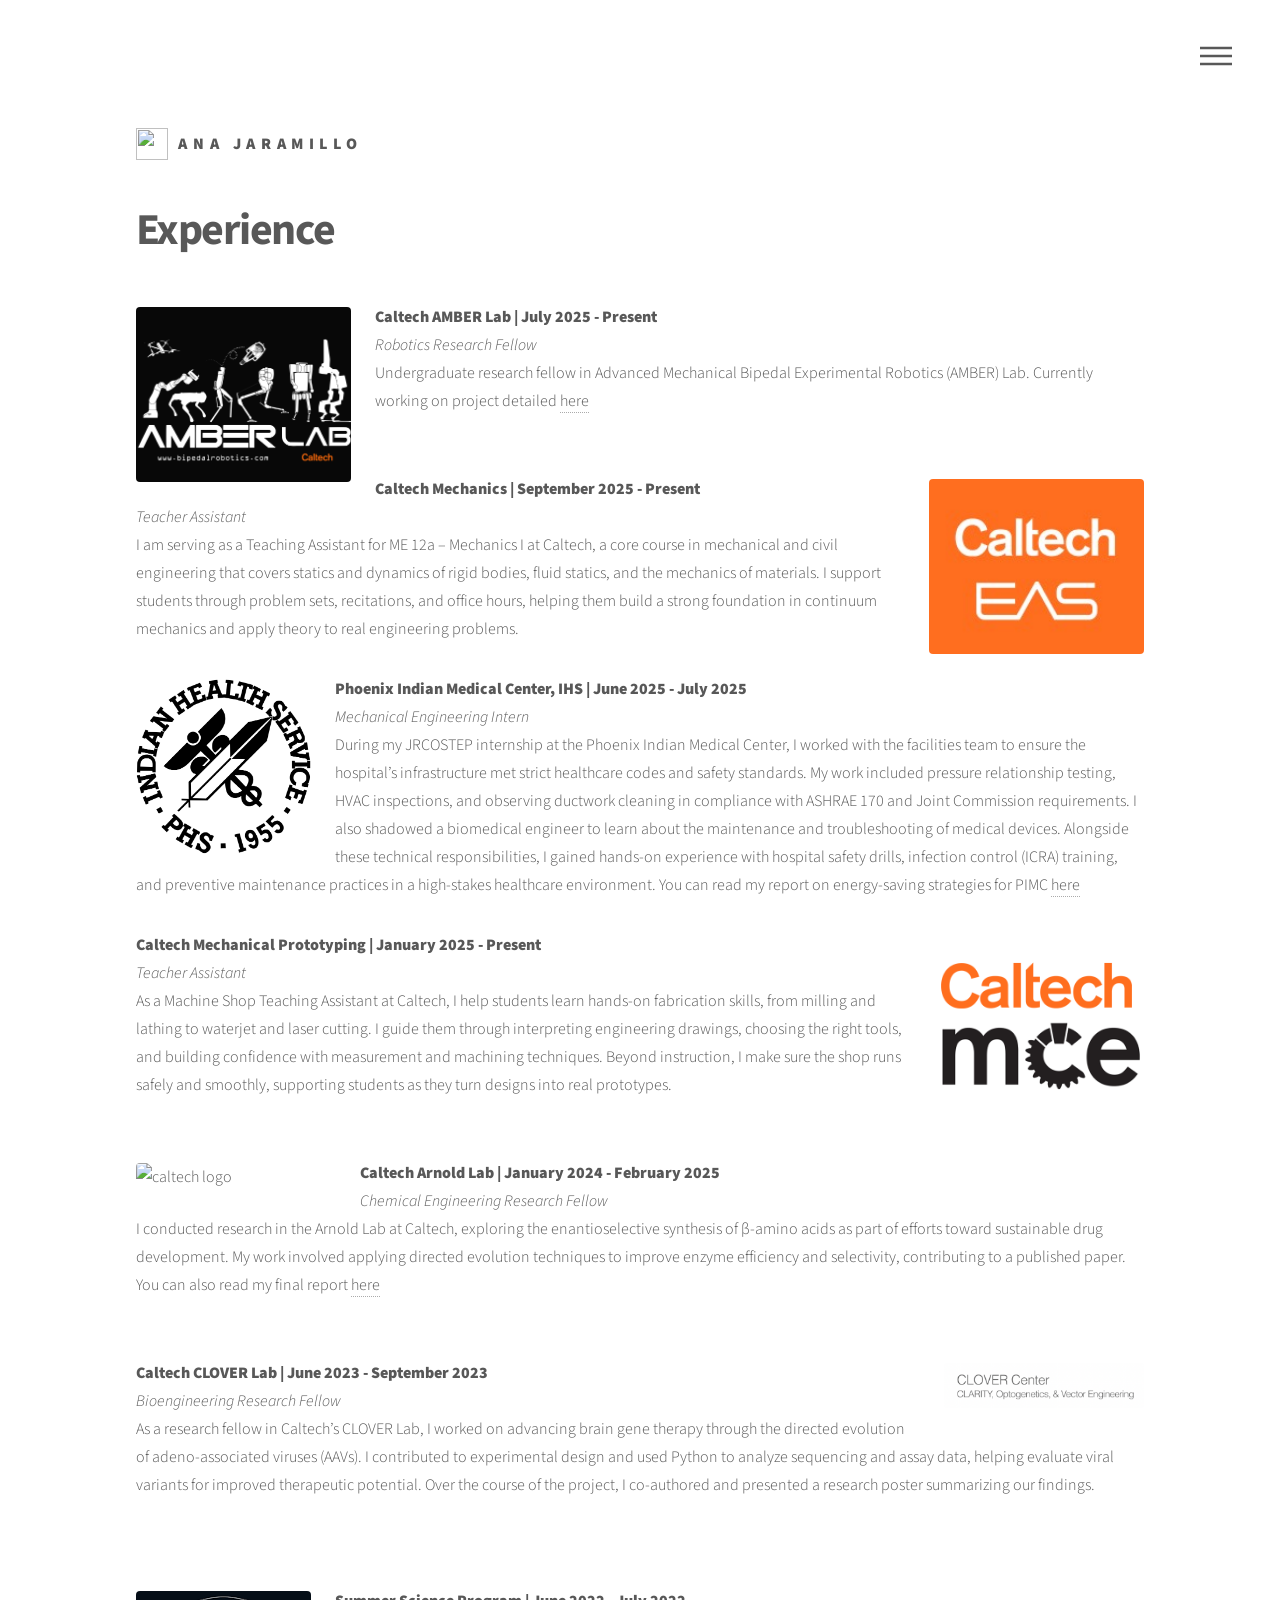
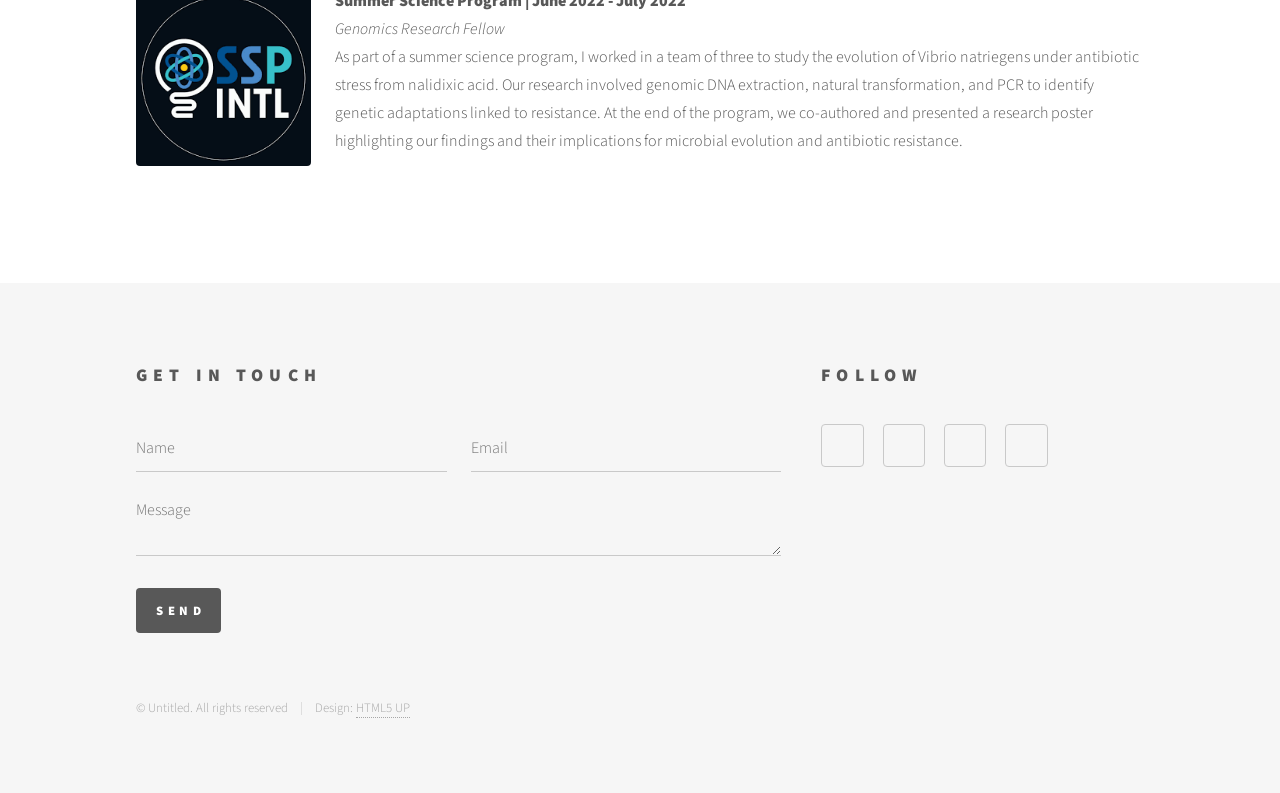
==== experience.html @ 0a8da8fb "09-29 updates" ====
<!DOCTYPE HTML>
<!--
	Phantom by HTML5 UP
	html5up.net | @ajlkn
	Free for personal and commercial use under the CCA 3.0 license (html5up.net/license)
-->
<html>
	<head>
		<title>Ana Jaramillo Portfolio-Experience</title>
		<meta charset="utf-8" />
		<meta name="viewport" content="width=device-width, initial-scale=1, user-scalable=no" />
		<link rel="stylesheet" href="assets/css/main.css" />
		<noscript><link rel="stylesheet" href="assets/css/noscript.css" /></noscript>
	</head>
	<body class="is-preload">
		<!-- Wrapper -->
			<div id="wrapper">

				<!-- Header -->
					<header id="header">
						<div class="inner">

							<!-- Logo -->
								<a href="index.html" class="logo">
									<span class="symbol"><img src="images/logo.svg" alt="" /></span><span class="title">Ana Jaramillo</span>
								</a>

							<!-- Nav -->
								<nav>
									<ul>
										<li><a href="#menu">Menu</a></li>
									</ul>
								</nav>

						</div>
					</header>

				<!-- Menu -->
                    <nav id="menu">
                        <h2>Menu</h2>
                        <ul>
                            <li><a href="index.html">Home</a></li>
                            <li><a href="involvement.html">Involvement</a></li>
                            <li><a href="projects.html">Projects</a></li>
                            <li><a href="experience.html">Experience</a></li>
                            <li><a href="resume.html">Resume</a></li>
                            <li><a href="contact.html">Contact</a></li>
                        </ul>
                    </nav>

				<!-- Main -->
					<div id="main">
						<div class="inner">
							<h1>Experience</h1>
							<!-- amber lab -->
                            <p><span class="image left"><img src="images/amber.png" alt="amber logo" style="width:215px; height:175px; object-fit:cover;" /></span>
                                <strong>Caltech AMBER Lab | July 2025 - Present</strong><br>
                                <em>Robotics Research Fellow</em>
                                <br>Undergraduate research fellow in Advanced Mechanical Bipedal Experimental Robotics (AMBER) Lab. Currently working on project detailed <a href="g1_robot.html">here</a>
                                <br>
                                <br>
                            <!-- ME 12 TA -->
                            <p><span class="image right"><img src="images/Caltech Logo.jpeg" alt="EAS" style="width: 215px; height:175px; object-fit:cover;"/></span>
                                <strong>Caltech Mechanics | September 2025 - Present</strong><br>
                                <em>Teacher Assistant</em>
                            <br>I am serving as a Teaching Assistant for ME 12a – Mechanics I at Caltech, a core course in mechanical and civil engineering that covers statics and dynamics of rigid bodies, fluid statics, and the mechanics of materials. I support students through problem sets, recitations, and office hours, helping them build a strong foundation in continuum mechanics and apply theory to real engineering problems.
                            <br>
                        
                            
                                <!-- jrcostep -->
                            <p><span class="image left"><img src="images/IHS.png" alt="IHS" style="width:175px; height:175px; object-fit:cover;"/></span>
                                <strong>Phoenix Indian Medical Center, IHS | June 2025 - July 2025</strong><br>
                                <em>Mechanical Engineering Intern</em>
                            <br>During my JRCOSTEP internship at the Phoenix Indian Medical Center, I worked with the facilities team to ensure the hospital’s infrastructure met strict healthcare codes and safety standards. My work included pressure relationship testing, HVAC inspections, and observing ductwork cleaning in compliance with ASHRAE 170 and Joint Commission requirements. I also shadowed a biomedical engineer to learn about the maintenance and troubleshooting of medical devices. Alongside these technical responsibilities, I gained hands-on experience with hospital safety drills, infection control (ICRA) training, and preventive maintenance practices in a high-stakes healthcare environment. You can read my report on energy-saving strategies for PIMC <a href="downloads/jrcostep_project.pdf">here</a>
                            <br>
                        
                        </p>
                             <!-- ME 13 TA -->
                             <p><span class="image right"><img src="images/Caltech_MCE_Logo.png" alt="ambassador" style="width:215px; height:175px; object-fit:cover;"/></span>
                                <strong>Caltech Mechanical Prototyping | January 2025 - Present</strong><br>
                                <em>Teacher Assistant</em>
                                <br>As a Machine Shop Teaching Assistant at Caltech, I help students learn hands-on fabrication skills, from milling and lathing to waterjet and laser cutting. I guide them through interpreting engineering drawings, choosing the right tools, and building confidence with measurement and machining techniques. Beyond instruction, I make sure the shop runs safely and smoothly, supporting students as they turn designs into real prototypes.
                                <br> 
                                <br> 
                                
                            </p>    
                        <!-- arnold lab  -->
                            <p><span class="image left"><img src="images/caltech_logo.png" alt="caltech logo"/></span>
                                <strong>Caltech Arnold Lab | January 2024 - February 2025</strong><br>
                                <em>Chemical Engineering Research Fellow</em>
                                <br>I conducted research in the Arnold Lab at Caltech, exploring the enantioselective synthesis of β-amino acids as part of efforts toward sustainable drug development. My work involved applying directed evolution techniques to improve enzyme efficiency and selectivity, contributing to a published paper.
                                <br>  You can also read my final report <a href="downloads/arnold_report.pdf">here</a>
                                <br> 
                                <br> 
                                
                            </p>
                           
                            <!-- clover lab -->
                            <p><span class="image right"><img src="images/clover.png" alt="clover"  /></span>
                                <strong>Caltech CLOVER Lab | June 2023 - September 2023</strong><br>
                                <em>Bioengineering Research Fellow</em>
                                <br>As a research fellow in Caltech’s CLOVER Lab, I worked on advancing brain gene therapy through the directed evolution of adeno-associated viruses (AAVs). I contributed to experimental design and used Python to analyze sequencing and assay data, helping evaluate viral variants for improved therapeutic potential. Over the course of the project, I co-authored and presented a research poster summarizing our findings.
                                <br> 
                                <br> 
                                <br> 
                            </p>
                            <!-- genomics SSP -->
                            <p><span class="image left"><img src="images/ssp_logo.png" alt="SSP" style="width:175px; height:175px; object-fit:cover;"/></span>
                                <strong>Summer Science Program | June 2022 - July 2022</strong><br>
                                <em>Genomics Research Fellow</em>
                                <br>As part of a summer science program, I worked in a team of three to study the evolution of Vibrio natriegens under antibiotic stress from nalidixic acid. Our research involved genomic DNA extraction, natural transformation, and PCR to identify genetic adaptations linked to resistance. At the end of the program, we co-authored and presented a research poster highlighting our findings and their implications for microbial evolution and antibiotic resistance.
                                <br> 
                            </p>
                           
                            </p>
                               
                        </div>
                        
					</div>

				<!-- Footer -->
					<footer id="footer">
						<div class="inner">
							<section>
								<h2>Get in touch</h2>
								<form method="post" action="#">
									<div class="fields">
										<div class="field half">
											<input type="text" name="name" id="name" placeholder="Name" />
										</div>
										<div class="field half">
											<input type="email" name="email" id="email" placeholder="Email" />
										</div>
										<div class="field">
											<textarea name="message" id="message" placeholder="Message"></textarea>
										</div>
									</div>
									<ul class="actions">
										<li><input type="submit" value="Send" class="primary" /></li>
									</ul>
								</form>
							</section>
							<section>
								<h2>Follow</h2>
								<ul class="icons">
									
									
									<li><a href="#" class="icon brands style2 fa-instagram"><span class="label">Instagram</span></a></li>
									
									<li><a href="#" class="icon brands style2 fa-github"><span class="label">GitHub</span></a></li>
									
									<li><a href="#" class="icon solid style2 fa-phone"><span class="label">Phone</span></a></li>
									<li><a href="#" class="icon solid style2 fa-envelope"><span class="label">Email</span></a></li>
								</ul>
							</section>
							<ul class="copyright">
								<li>&copy; Untitled. All rights reserved</li><li>Design: <a href="http://html5up.net">HTML5 UP</a></li>
							</ul>
						</div>
					</footer>
                
			</div>

		<!-- Scripts -->
			<script src="assets/js/jquery.min.js"></script>
			<script src="assets/js/browser.min.js"></script>
			<script src="assets/js/breakpoints.min.js"></script>
			<script src="assets/js/util.js"></script>
			<script src="assets/js/main.js"></script>

	</body>
</html>
---- assets/css/main.css ----
@import url(fontawesome-all.min.css);
@import url("https://fonts.googleapis.com/css?family=Source+Sans+Pro:300,700,900");

/*
	Phantom by HTML5 UP
	html5up.net | @ajlkn
	Free for personal and commercial use under the CCA 3.0 license (html5up.net/license)
*/

html, body, div, span, applet, object,
iframe, h1, h2, h3, h4, h5, h6, p, blockquote,
pre, a, abbr, acronym, address, big, cite,
code, del, dfn, em, img, ins, kbd, q, s, samp,
small, strike, strong, sub, sup, tt, var, b,
u, i, center, dl, dt, dd, ol, ul, li, fieldset,
form, label, legend, table, caption, tbody,
tfoot, thead, tr, th, td, article, aside,
canvas, details, embed, figure, figcaption,
footer, header, hgroup, menu, nav, output, ruby,
section, summary, time, mark, audio, video {
	margin: 0;
	padding: 0;
	border: 0;
	font-size: 100%;
	font: inherit;
	vertical-align: baseline;}

article, aside, details, figcaption, figure,
footer, header, hgroup, menu, nav, section {
	display: block;}

.section-title {
	margin-top: 3rem;
	margin-bottom: -2rem;
}

body {
	line-height: 1;
}

ol, ul {
	list-style: none;
}

blockquote, q {
	quotes: none;
}

	blockquote:before, blockquote:after, q:before, q:after {
		content: '';
		content: none;
	}

table {
	border-collapse: collapse;
	border-spacing: 0;
}

body {
	-webkit-text-size-adjust: none;
}

mark {
	background-color: transparent;
	color: inherit;
}

input::-moz-focus-inner {
	border: 0;
	padding: 0;
}

input, select, textarea {
	-moz-appearance: none;
	-webkit-appearance: none;
	-ms-appearance: none;
	appearance: none;
}

/* Basic */

	@-ms-viewport {
		width: device-width;
	}

	body {
		-ms-overflow-style: scrollbar;
	}

	@media screen and (max-width: 480px) {

		html, body {
			min-width: 320px;
		}

	}

	html {
		box-sizing: border-box;
	}

	*, *:before, *:after {
		box-sizing: inherit;
	}

	body {
		background: #ffffff;
	}

		body.is-preload *, body.is-preload *:before, body.is-preload *:after {
			-moz-animation: none !important;
			-webkit-animation: none !important;
			-ms-animation: none !important;
			animation: none !important;
			-moz-transition: none !important;
			-webkit-transition: none !important;
			-ms-transition: none !important;
			transition: none !important;
		}

/* Type */

	body, input, select, textarea {
		color: #585858;
		font-family: "Source Sans Pro", Helvetica, sans-serif;
		font-size: 16pt;
		font-weight: 300;
		line-height: 1.75;
	}

		@media screen and (max-width: 1680px) {

			body, input, select, textarea {
				font-size: 14pt;
			}

		}

		@media screen and (max-width: 1280px) {

			body, input, select, textarea {
				font-size: 12pt;
			}

		}

	a {
		-moz-transition: border-bottom-color 0.2s ease, color 0.2s ease;
		-webkit-transition: border-bottom-color 0.2s ease, color 0.2s ease;
		-ms-transition: border-bottom-color 0.2s ease, color 0.2s ease;
		transition: border-bottom-color 0.2s ease, color 0.2s ease;
		text-decoration: none;
		color: #585858;
		border-bottom: dotted 1px rgba(88, 88, 88, 0.5);
	}

		a:hover {
			border-bottom-color: transparent;
			color: #f2849e !important;
		}

	strong, b {
		font-weight: 900;
	}

	em, i {
		font-style: italic;
	}

	p {
		margin: 0 0 2em 0;
	}

	h1 {
		font-size: 2.75em;
		font-weight: 700;
		line-height: 1.3;
		margin: 0 0 1em 0;
		letter-spacing: -0.035em;
	}

		h1 a {
			color: inherit;
		}

		@media screen and (max-width: 736px) {

			h1 {
				font-size: 2em;
				margin: 0 0 1em 0;
			}

		}

		@media screen and (max-width: 360px) {

			h1 {
				font-size: 1.75em;
			}

		}

	h2, h3, h4, h5, h6 {
		font-weight: 900;
		line-height: 1.5;
		margin: 0 0 2em 0;
		text-transform: uppercase;
		letter-spacing: 0.35em;
	}

		h2 a, h3 a, h4 a, h5 a, h6 a {
			color: inherit;
		}

	h2 {
		font-size: 1.1em;
	}

	h3 {
		font-size: 1em;
	}

	h4 {
		font-size: 0.8em;
	}

	h5 {
		font-size: 0.8em;
	}

	h6 {
		font-size: 0.8em;
	}

	@media screen and (max-width: 980px) {

		h1 br, h2 br, h3 br, h4 br, h5 br, h6 br {
			display: none;
		}

	}

	@media screen and (max-width: 736px) {

		h2 {
			font-size: 1em;
		}

		h3 {
			font-size: 0.8em;
		}

	}

	sub {
		font-size: 0.8em;
		position: relative;
		top: 0.5em;
	}

	sup {
		font-size: 0.8em;
		position: relative;
		top: -0.5em;
	}

	blockquote {
		border-left: solid 4px #c9c9c9;
		font-style: italic;
		margin: 0 0 2em 0;
		padding: 0.5em 0 0.5em 2em;
	}

	code {
		background: rgba(144, 144, 144, 0.075);
		border-radius: 4px;
		border: solid 1px #c9c9c9;
		font-family: "Courier New", monospace;
		font-size: 0.9em;
		margin: 0 0.25em;
		padding: 0.25em 0.65em;
	}

	pre {
		-webkit-overflow-scrolling: touch;
		font-family: "Courier New", monospace;
		font-size: 0.9em;
		margin: 0 0 2em 0;
	}

		pre code {
			display: block;
			line-height: 1.75;
			padding: 1em 1.5em;
			overflow-x: auto;
		}

	hr {
		border: 0;
		border-bottom: solid 1px #c9c9c9;
		margin: 2em 0;
	}

		hr.major {
			margin: 3em 0;
		}

	.align-left {
		text-align: left;
	}

	.align-center {
		text-align: center;
	}

	.align-right {
		text-align: right;
	}

/* Row */

	.row {
		display: flex;
		flex-wrap: wrap;
		box-sizing: border-box;
		align-items: stretch;
	}

		.row > * {
			box-sizing: border-box;
		}

		.row.gtr-uniform > * > :last-child {
			margin-bottom: 0;
		}

		.row.aln-left {
			justify-content: flex-start;
		}

		.row.aln-center {
			justify-content: center;
		}

		.row.aln-right {
			justify-content: flex-end;
		}

		.row.aln-top {
			align-items: flex-start;
		}

		.row.aln-middle {
			align-items: center;
		}

		.row.aln-bottom {
			align-items: flex-end;
		}

		.row > .imp {
			order: -1;
		}

		.row > .col-1 {
			width: 8.33333%;
		}

		.row > .off-1 {
			margin-left: 8.33333%;
		}

		.row > .col-2 {
			width: 16.66667%;
		}

		.row > .off-2 {
			margin-left: 16.66667%;
		}

		.row > .col-3 {
			width: 25%;
		}

		.row > .off-3 {
			margin-left: 25%;
		}

		.row > .col-4 {
			width: 33.33333%;
		}

		.row > .off-4 {
			margin-left: 33.33333%;
		}

		.row > .col-5 {
			width: 41.66667%;
		}

		.row > .off-5 {
			margin-left: 41.66667%;
		}

		.row > .col-6 {
			width: 50%;
		}

		.row > .off-6 {
			margin-left: 50%;
		}

		.row > .col-7 {
			width: 58.33333%;
		}

		.row > .off-7 {
			margin-left: 58.33333%;
		}

		.row > .col-8 {
			width: 66.66667%;
		}

		.row > .off-8 {
			margin-left: 66.66667%;
		}

		.row > .col-9 {
			width: 75%;
		}

		.row > .off-9 {
			margin-left: 75%;
		}

		.row > .col-10 {
			width: 83.33333%;
		}

		.row > .off-10 {
			margin-left: 83.33333%;
		}

		.row > .col-11 {
			width: 91.66667%;
		}

		.row > .off-11 {
			margin-left: 91.66667%;
		}

		.row > .col-12 {
			width: 100%;
		}

		.row > .off-12 {
			margin-left: 100%;
		}

		.row.gtr-0 {
			margin-top: 0;
			margin-left: 0em;
		}

			.row.gtr-0 > * {
				padding: 0 0 0 0em;
			}

			.row.gtr-0.gtr-uniform {
				margin-top: 0em;
			}

				.row.gtr-0.gtr-uniform > * {
					padding-top: 0em;
				}

		.row.gtr-25 {
			margin-top: 0;
			margin-left: -0.5em;
		}

			.row.gtr-25 > * {
				padding: 0 0 0 0.5em;
			}

			.row.gtr-25.gtr-uniform {
				margin-top: -0.5em;
			}

				.row.gtr-25.gtr-uniform > * {
					padding-top: 0.5em;
				}

		.row.gtr-50 {
			margin-top: 0;
			margin-left: -1em;
		}

			.row.gtr-50 > * {
				padding: 0 0 0 1em;
			}

			.row.gtr-50.gtr-uniform {
				margin-top: -1em;
			}

				.row.gtr-50.gtr-uniform > * {
					padding-top: 1em;
				}

		.row {
			margin-top: 0;
			margin-left: -2em;
		}

			.row > * {
				padding: 0 0 0 2em;
			}

			.row.gtr-uniform {
				margin-top: -2em;
			}

				.row.gtr-uniform > * {
					padding-top: 2em;
				}

		.row.gtr-150 {
			margin-top: 0;
			margin-left: -3em;
		}

			.row.gtr-150 > * {
				padding: 0 0 0 3em;
			}

			.row.gtr-150.gtr-uniform {
				margin-top: -3em;
			}

				.row.gtr-150.gtr-uniform > * {
					padding-top: 3em;
				}

		.row.gtr-200 {
			margin-top: 0;
			margin-left: -4em;
		}

			.row.gtr-200 > * {
				padding: 0 0 0 4em;
			}

			.row.gtr-200.gtr-uniform {
				margin-top: -4em;
			}

				.row.gtr-200.gtr-uniform > * {
					padding-top: 4em;
				}

		@media screen and (max-width: 1680px) {

			.row {
				display: flex;
				flex-wrap: wrap;
				box-sizing: border-box;
				align-items: stretch;
			}

				.row > * {
					box-sizing: border-box;
				}

				.row.gtr-uniform > * > :last-child {
					margin-bottom: 0;
				}

				.row.aln-left {
					justify-content: flex-start;
				}

				.row.aln-center {
					justify-content: center;
				}

				.row.aln-right {
					justify-content: flex-end;
				}

				.row.aln-top {
					align-items: flex-start;
				}

				.row.aln-middle {
					align-items: center;
				}

				.row.aln-bottom {
					align-items: flex-end;
				}

				.row > .imp-xlarge {
					order: -1;
				}

				.row > .col-1-xlarge {
					width: 8.33333%;
				}

				.row > .off-1-xlarge {
					margin-left: 8.33333%;
				}

				.row > .col-2-xlarge {
					width: 16.66667%;
				}

				.row > .off-2-xlarge {
					margin-left: 16.66667%;
				}

				.row > .col-3-xlarge {
					width: 25%;
				}

				.row > .off-3-xlarge {
					margin-left: 25%;
				}

				.row > .col-4-xlarge {
					width: 33.33333%;
				}

				.row > .off-4-xlarge {
					margin-left: 33.33333%;
				}

				.row > .col-5-xlarge {
					width: 41.66667%;
				}

				.row > .off-5-xlarge {
					margin-left: 41.66667%;
				}

				.row > .col-6-xlarge {
					width: 50%;
				}

				.row > .off-6-xlarge {
					margin-left: 50%;
				}

				.row > .col-7-xlarge {
					width: 58.33333%;
				}

				.row > .off-7-xlarge {
					margin-left: 58.33333%;
				}

				.row > .col-8-xlarge {
					width: 66.66667%;
				}

				.row > .off-8-xlarge {
					margin-left: 66.66667%;
				}

				.row > .col-9-xlarge {
					width: 75%;
				}

				.row > .off-9-xlarge {
					margin-left: 75%;
				}

				.row > .col-10-xlarge {
					width: 83.33333%;
				}

				.row > .off-10-xlarge {
					margin-left: 83.33333%;
				}

				.row > .col-11-xlarge {
					width: 91.66667%;
				}

				.row > .off-11-xlarge {
					margin-left: 91.66667%;
				}

				.row > .col-12-xlarge {
					width: 100%;
				}

				.row > .off-12-xlarge {
					margin-left: 100%;
				}

				.row.gtr-0 {
					margin-top: 0;
					margin-left: 0em;
				}

					.row.gtr-0 > * {
						padding: 0 0 0 0em;
					}

					.row.gtr-0.gtr-uniform {
						margin-top: 0em;
					}

						.row.gtr-0.gtr-uniform > * {
							padding-top: 0em;
						}

				.row.gtr-25 {
					margin-top: 0;
					margin-left: -0.5em;
				}

					.row.gtr-25 > * {
						padding: 0 0 0 0.5em;
					}

					.row.gtr-25.gtr-uniform {
						margin-top: -0.5em;
					}

						.row.gtr-25.gtr-uniform > * {
							padding-top: 0.5em;
						}

				.row.gtr-50 {
					margin-top: 0;
					margin-left: -1em;
				}

					.row.gtr-50 > * {
						padding: 0 0 0 1em;
					}

					.row.gtr-50.gtr-uniform {
						margin-top: -1em;
					}

						.row.gtr-50.gtr-uniform > * {
							padding-top: 1em;
						}

				.row {
					margin-top: 0;
					margin-left: -2em;
				}

					.row > * {
						padding: 0 0 0 2em;
					}

					.row.gtr-uniform {
						margin-top: -2em;
					}

						.row.gtr-uniform > * {
							padding-top: 2em;
						}

				.row.gtr-150 {
					margin-top: 0;
					margin-left: -3em;
				}

					.row.gtr-150 > * {
						padding: 0 0 0 3em;
					}

					.row.gtr-150.gtr-uniform {
						margin-top: -3em;
					}

						.row.gtr-150.gtr-uniform > * {
							padding-top: 3em;
						}

				.row.gtr-200 {
					margin-top: 0;
					margin-left: -4em;
				}

					.row.gtr-200 > * {
						padding: 0 0 0 4em;
					}

					.row.gtr-200.gtr-uniform {
						margin-top: -4em;
					}

						.row.gtr-200.gtr-uniform > * {
							padding-top: 4em;
						}

		}

		@media screen and (max-width: 1280px) {

			.row {
				display: flex;
				flex-wrap: wrap;
				box-sizing: border-box;
				align-items: stretch;
			}

				.row > * {
					box-sizing: border-box;
				}

				.row.gtr-uniform > * > :last-child {
					margin-bottom: 0;
				}

				.row.aln-left {
					justify-content: flex-start;
				}

				.row.aln-center {
					justify-content: center;
				}

				.row.aln-right {
					justify-content: flex-end;
				}

				.row.aln-top {
					align-items: flex-start;
				}

				.row.aln-middle {
					align-items: center;
				}

				.row.aln-bottom {
					align-items: flex-end;
				}

				.row > .imp-large {
					order: -1;
				}

				.row > .col-1-large {
					width: 8.33333%;
				}

				.row > .off-1-large {
					margin-left: 8.33333%;
				}

				.row > .col-2-large {
					width: 16.66667%;
				}

				.row > .off-2-large {
					margin-left: 16.66667%;
				}

				.row > .col-3-large {
					width: 25%;
				}

				.row > .off-3-large {
					margin-left: 25%;
				}

				.row > .col-4-large {
					width: 33.33333%;
				}

				.row > .off-4-large {
					margin-left: 33.33333%;
				}

				.row > .col-5-large {
					width: 41.66667%;
				}

				.row > .off-5-large {
					margin-left: 41.66667%;
				}

				.row > .col-6-large {
					width: 50%;
				}

				.row > .off-6-large {
					margin-left: 50%;
				}

				.row > .col-7-large {
					width: 58.33333%;
				}

				.row > .off-7-large {
					margin-left: 58.33333%;
				}

				.row > .col-8-large {
					width: 66.66667%;
				}

				.row > .off-8-large {
					margin-left: 66.66667%;
				}

				.row > .col-9-large {
					width: 75%;
				}

				.row > .off-9-large {
					margin-left: 75%;
				}

				.row > .col-10-large {
					width: 83.33333%;
				}

				.row > .off-10-large {
					margin-left: 83.33333%;
				}

				.row > .col-11-large {
					width: 91.66667%;
				}

				.row > .off-11-large {
					margin-left: 91.66667%;
				}

				.row > .col-12-large {
					width: 100%;
				}

				.row > .off-12-large {
					margin-left: 100%;
				}

				.row.gtr-0 {
					margin-top: 0;
					margin-left: 0em;
				}

					.row.gtr-0 > * {
						padding: 0 0 0 0em;
					}

					.row.gtr-0.gtr-uniform {
						margin-top: 0em;
					}

						.row.gtr-0.gtr-uniform > * {
							padding-top: 0em;
						}

				.row.gtr-25 {
					margin-top: 0;
					margin-left: -0.5em;
				}

					.row.gtr-25 > * {
						padding: 0 0 0 0.5em;
					}

					.row.gtr-25.gtr-uniform {
						margin-top: -0.5em;
					}

						.row.gtr-25.gtr-uniform > * {
							padding-top: 0.5em;
						}

				.row.gtr-50 {
					margin-top: 0;
					margin-left: -1em;
				}

					.row.gtr-50 > * {
						padding: 0 0 0 1em;
					}

					.row.gtr-50.gtr-uniform {
						margin-top: -1em;
					}

						.row.gtr-50.gtr-uniform > * {
							padding-top: 1em;
						}

				.row {
					margin-top: 0;
					margin-left: -2em;
				}

					.row > * {
						padding: 0 0 0 2em;
					}

					.row.gtr-uniform {
						margin-top: -2em;
					}

						.row.gtr-uniform > * {
							padding-top: 2em;
						}

				.row.gtr-150 {
					margin-top: 0;
					margin-left: -3em;
				}

					.row.gtr-150 > * {
						padding: 0 0 0 3em;
					}

					.row.gtr-150.gtr-uniform {
						margin-top: -3em;
					}

						.row.gtr-150.gtr-uniform > * {
							padding-top: 3em;
						}

				.row.gtr-200 {
					margin-top: 0;
					margin-left: -4em;
				}

					.row.gtr-200 > * {
						padding: 0 0 0 4em;
					}

					.row.gtr-200.gtr-uniform {
						margin-top: -4em;
					}

						.row.gtr-200.gtr-uniform > * {
							padding-top: 4em;
						}

		}

		@media screen and (max-width: 980px) {

			.row {
				display: flex;
				flex-wrap: wrap;
				box-sizing: border-box;
				align-items: stretch;
			}

				.row > * {
					box-sizing: border-box;
				}

				.row.gtr-uniform > * > :last-child {
					margin-bottom: 0;
				}

				.row.aln-left {
					justify-content: flex-start;
				}

				.row.aln-center {
					justify-content: center;
				}

				.row.aln-right {
					justify-content: flex-end;
				}

				.row.aln-top {
					align-items: flex-start;
				}

				.row.aln-middle {
					align-items: center;
				}

				.row.aln-bottom {
					align-items: flex-end;
				}

				.row > .imp-medium {
					order: -1;
				}

				.row > .col-1-medium {
					width: 8.33333%;
				}

				.row > .off-1-medium {
					margin-left: 8.33333%;
				}

				.row > .col-2-medium {
					width: 16.66667%;
				}

				.row > .off-2-medium {
					margin-left: 16.66667%;
				}

				.row > .col-3-medium {
					width: 25%;
				}

				.row > .off-3-medium {
					margin-left: 25%;
				}

				.row > .col-4-medium {
					width: 33.33333%;
				}

				.row > .off-4-medium {
					margin-left: 33.33333%;
				}

				.row > .col-5-medium {
					width: 41.66667%;
				}

				.row > .off-5-medium {
					margin-left: 41.66667%;
				}

				.row > .col-6-medium {
					width: 50%;
				}

				.row > .off-6-medium {
					margin-left: 50%;
				}

				.row > .col-7-medium {
					width: 58.33333%;
				}

				.row > .off-7-medium {
					margin-left: 58.33333%;
				}

				.row > .col-8-medium {
					width: 66.66667%;
				}

				.row > .off-8-medium {
					margin-left: 66.66667%;
				}

				.row > .col-9-medium {
					width: 75%;
				}

				.row > .off-9-medium {
					margin-left: 75%;
				}

				.row > .col-10-medium {
					width: 83.33333%;
				}

				.row > .off-10-medium {
					margin-left: 83.33333%;
				}

				.row > .col-11-medium {
					width: 91.66667%;
				}

				.row > .off-11-medium {
					margin-left: 91.66667%;
				}

				.row > .col-12-medium {
					width: 100%;
				}

				.row > .off-12-medium {
					margin-left: 100%;
				}

				.row.gtr-0 {
					margin-top: 0;
					margin-left: 0em;
				}

					.row.gtr-0 > * {
						padding: 0 0 0 0em;
					}

					.row.gtr-0.gtr-uniform {
						margin-top: 0em;
					}

						.row.gtr-0.gtr-uniform > * {
							padding-top: 0em;
						}

				.row.gtr-25 {
					margin-top: 0;
					margin-left: -0.375em;
				}

					.row.gtr-25 > * {
						padding: 0 0 0 0.375em;
					}

					.row.gtr-25.gtr-uniform {
						margin-top: -0.375em;
					}

						.row.gtr-25.gtr-uniform > * {
							padding-top: 0.375em;
						}

				.row.gtr-50 {
					margin-top: 0;
					margin-left: -0.75em;
				}

					.row.gtr-50 > * {
						padding: 0 0 0 0.75em;
					}

					.row.gtr-50.gtr-uniform {
						margin-top: -0.75em;
					}

						.row.gtr-50.gtr-uniform > * {
							padding-top: 0.75em;
						}

				.row {
					margin-top: 0;
					margin-left: -1.5em;
				}

					.row > * {
						padding: 0 0 0 1.5em;
					}

					.row.gtr-uniform {
						margin-top: -1.5em;
					}

						.row.gtr-uniform > * {
							padding-top: 1.5em;
						}

				.row.gtr-150 {
					margin-top: 0;
					margin-left: -2.25em;
				}

					.row.gtr-150 > * {
						padding: 0 0 0 2.25em;
					}

					.row.gtr-150.gtr-uniform {
						margin-top: -2.25em;
					}

						.row.gtr-150.gtr-uniform > * {
							padding-top: 2.25em;
						}

				.row.gtr-200 {
					margin-top: 0;
					margin-left: -3em;
				}

					.row.gtr-200 > * {
						padding: 0 0 0 3em;
					}

					.row.gtr-200.gtr-uniform {
						margin-top: -3em;
					}

						.row.gtr-200.gtr-uniform > * {
							padding-top: 3em;
						}

		}

		@media screen and (max-width: 736px) {

			.row {
				display: flex;
				flex-wrap: wrap;
				box-sizing: border-box;
				align-items: stretch;
			}

				.row > * {
					box-sizing: border-box;
				}

				.row.gtr-uniform > * > :last-child {
					margin-bottom: 0;
				}

				.row.aln-left {
					justify-content: flex-start;
				}

				.row.aln-center {
					justify-content: center;
				}

				.row.aln-right {
					justify-content: flex-end;
				}

				.row.aln-top {
					align-items: flex-start;
				}

				.row.aln-middle {
					align-items: center;
				}

				.row.aln-bottom {
					align-items: flex-end;
				}

				.row > .imp-small {
					order: -1;
				}

				.row > .col-1-small {
					width: 8.33333%;
				}

				.row > .off-1-small {
					margin-left: 8.33333%;
				}

				.row > .col-2-small {
					width: 16.66667%;
				}

				.row > .off-2-small {
					margin-left: 16.66667%;
				}

				.row > .col-3-small {
					width: 25%;
				}

				.row > .off-3-small {
					margin-left: 25%;
				}

				.row > .col-4-small {
					width: 33.33333%;
				}

				.row > .off-4-small {
					margin-left: 33.33333%;
				}

				.row > .col-5-small {
					width: 41.66667%;
				}

				.row > .off-5-small {
					margin-left: 41.66667%;
				}

				.row > .col-6-small {
					width: 50%;
				}

				.row > .off-6-small {
					margin-left: 50%;
				}

				.row > .col-7-small {
					width: 58.33333%;
				}

				.row > .off-7-small {
					margin-left: 58.33333%;
				}

				.row > .col-8-small {
					width: 66.66667%;
				}

				.row > .off-8-small {
					margin-left: 66.66667%;
				}

				.row > .col-9-small {
					width: 75%;
				}

				.row > .off-9-small {
					margin-left: 75%;
				}

				.row > .col-10-small {
					width: 83.33333%;
				}

				.row > .off-10-small {
					margin-left: 83.33333%;
				}

				.row > .col-11-small {
					width: 91.66667%;
				}

				.row > .off-11-small {
					margin-left: 91.66667%;
				}

				.row > .col-12-small {
					width: 100%;
				}

				.row > .off-12-small {
					margin-left: 100%;
				}

				.row.gtr-0 {
					margin-top: 0;
					margin-left: 0em;
				}

					.row.gtr-0 > * {
						padding: 0 0 0 0em;
					}

					.row.gtr-0.gtr-uniform {
						margin-top: 0em;
					}

						.row.gtr-0.gtr-uniform > * {
							padding-top: 0em;
						}

				.row.gtr-25 {
					margin-top: 0;
					margin-left: -0.25em;
				}

					.row.gtr-25 > * {
						padding: 0 0 0 0.25em;
					}

					.row.gtr-25.gtr-uniform {
						margin-top: -0.25em;
					}

						.row.gtr-25.gtr-uniform > * {
							padding-top: 0.25em;
						}

				.row.gtr-50 {
					margin-top: 0;
					margin-left: -0.5em;
				}

					.row.gtr-50 > * {
						padding: 0 0 0 0.5em;
					}

					.row.gtr-50.gtr-uniform {
						margin-top: -0.5em;
					}

						.row.gtr-50.gtr-uniform > * {
							padding-top: 0.5em;
						}

				.row {
					margin-top: 0;
					margin-left: -1em;
				}

					.row > * {
						padding: 0 0 0 1em;
					}

					.row.gtr-uniform {
						margin-top: -1em;
					}

						.row.gtr-uniform > * {
							padding-top: 1em;
						}

				.row.gtr-150 {
					margin-top: 0;
					margin-left: -1.5em;
				}

					.row.gtr-150 > * {
						padding: 0 0 0 1.5em;
					}

					.row.gtr-150.gtr-uniform {
						margin-top: -1.5em;
					}

						.row.gtr-150.gtr-uniform > * {
							padding-top: 1.5em;
						}

				.row.gtr-200 {
					margin-top: 0;
					margin-left: -2em;
				}

					.row.gtr-200 > * {
						padding: 0 0 0 2em;
					}

					.row.gtr-200.gtr-uniform {
						margin-top: -2em;
					}

						.row.gtr-200.gtr-uniform > * {
							padding-top: 2em;
						}

		}

		@media screen and (max-width: 480px) {

			.row {
				display: flex;
				flex-wrap: wrap;
				box-sizing: border-box;
				align-items: stretch;
			}

				.row > * {
					box-sizing: border-box;
				}

				.row.gtr-uniform > * > :last-child {
					margin-bottom: 0;
				}

				.row.aln-left {
					justify-content: flex-start;
				}

				.row.aln-center {
					justify-content: center;
				}

				.row.aln-right {
					justify-content: flex-end;
				}

				.row.aln-top {
					align-items: flex-start;
				}

				.row.aln-middle {
					align-items: center;
				}

				.row.aln-bottom {
					align-items: flex-end;
				}

				.row > .imp-xsmall {
					order: -1;
				}

				.row > .col-1-xsmall {
					width: 8.33333%;
				}

				.row > .off-1-xsmall {
					margin-left: 8.33333%;
				}

				.row > .col-2-xsmall {
					width: 16.66667%;
				}

				.row > .off-2-xsmall {
					margin-left: 16.66667%;
				}

				.row > .col-3-xsmall {
					width: 25%;
				}

				.row > .off-3-xsmall {
					margin-left: 25%;
				}

				.row > .col-4-xsmall {
					width: 33.33333%;
				}

				.row > .off-4-xsmall {
					margin-left: 33.33333%;
				}

				.row > .col-5-xsmall {
					width: 41.66667%;
				}

				.row > .off-5-xsmall {
					margin-left: 41.66667%;
				}

				.row > .col-6-xsmall {
					width: 50%;
				}

				.row > .off-6-xsmall {
					margin-left: 50%;
				}

				.row > .col-7-xsmall {
					width: 58.33333%;
				}

				.row > .off-7-xsmall {
					margin-left: 58.33333%;
				}

				.row > .col-8-xsmall {
					width: 66.66667%;
				}

				.row > .off-8-xsmall {
					margin-left: 66.66667%;
				}

				.row > .col-9-xsmall {
					width: 75%;
				}

				.row > .off-9-xsmall {
					margin-left: 75%;
				}

				.row > .col-10-xsmall {
					width: 83.33333%;
				}

				.row > .off-10-xsmall {
					margin-left: 83.33333%;
				}

				.row > .col-11-xsmall {
					width: 91.66667%;
				}

				.row > .off-11-xsmall {
					margin-left: 91.66667%;
				}

				.row > .col-12-xsmall {
					width: 100%;
				}

				.row > .off-12-xsmall {
					margin-left: 100%;
				}

				.row.gtr-0 {
					margin-top: 0;
					margin-left: 0em;
				}

					.row.gtr-0 > * {
						padding: 0 0 0 0em;
					}

					.row.gtr-0.gtr-uniform {
						margin-top: 0em;
					}

						.row.gtr-0.gtr-uniform > * {
							padding-top: 0em;
						}

				.row.gtr-25 {
					margin-top: 0;
					margin-left: -0.25em;
				}

					.row.gtr-25 > * {
						padding: 0 0 0 0.25em;
					}

					.row.gtr-25.gtr-uniform {
						margin-top: -0.25em;
					}

						.row.gtr-25.gtr-uniform > * {
							padding-top: 0.25em;
						}

				.row.gtr-50 {
					margin-top: 0;
					margin-left: -0.5em;
				}

					.row.gtr-50 > * {
						padding: 0 0 0 0.5em;
					}

					.row.gtr-50.gtr-uniform {
						margin-top: -0.5em;
					}

						.row.gtr-50.gtr-uniform > * {
							padding-top: 0.5em;
						}

				.row {
					margin-top: 0;
					margin-left: -1em;
				}

					.row > * {
						padding: 0 0 0 1em;
					}

					.row.gtr-uniform {
						margin-top: -1em;
					}

						.row.gtr-uniform > * {
							padding-top: 1em;
						}

				.row.gtr-150 {
					margin-top: 0;
					margin-left: -1.5em;
				}

					.row.gtr-150 > * {
						padding: 0 0 0 1.5em;
					}

					.row.gtr-150.gtr-uniform {
						margin-top: -1.5em;
					}

						.row.gtr-150.gtr-uniform > * {
							padding-top: 1.5em;
						}

				.row.gtr-200 {
					margin-top: 0;
					margin-left: -2em;
				}

					.row.gtr-200 > * {
						padding: 0 0 0 2em;
					}

					.row.gtr-200.gtr-uniform {
						margin-top: -2em;
					}

						.row.gtr-200.gtr-uniform > * {
							padding-top: 2em;
						}

		}

/* Section/Article */

	section.special, article.special {
		text-align: center;
	}

	header p {
		margin-top: -1em;
	}

	@media screen and (max-width: 736px) {

		header p {
			margin-top: 0;
		}

	}

/* Icon */

	.icon {
		text-decoration: none;
		border-bottom: none;
		position: relative;
	}

		.icon:before {
			-moz-osx-font-smoothing: grayscale;
			-webkit-font-smoothing: antialiased;
			display: inline-block;
			font-style: normal;
			font-variant: normal;
			text-rendering: auto;
			line-height: 1;
			text-transform: none !important;
			font-family: 'Font Awesome 5 Free';
			font-weight: 400;
		}

		.icon > .label {
			display: none;
		}

		.icon:before {
			line-height: inherit;
		}

		.icon.solid:before {
			font-weight: 900;
		}

		.icon.brands:before {
			font-family: 'Font Awesome 5 Brands';
		}

		.icon.style2 {
			-moz-transition: background-color 0.2s ease-in-out, color 0.2s ease-in-out, border-color 0.2s ease-in-out;
			-webkit-transition: background-color 0.2s ease-in-out, color 0.2s ease-in-out, border-color 0.2s ease-in-out;
			-ms-transition: background-color 0.2s ease-in-out, color 0.2s ease-in-out, border-color 0.2s ease-in-out;
			transition: background-color 0.2s ease-in-out, color 0.2s ease-in-out, border-color 0.2s ease-in-out;
			background-color: transparent;
			border: solid 1px #c9c9c9;
			border-radius: 4px;
			width: 2.65em;
			height: 2.65em;
			display: inline-block;
			text-align: center;
			line-height: 2.65em;
			color: inherit;
		}

			.icon.style2:before {
				font-size: 1.1em;
			}

			.icon.style2:hover {
				color: #f2849e;
				border-color: #f2849e;
			}

			.icon.style2:active {
				background-color: rgba(242, 132, 158, 0.1);
			}

/* List */

	ol {
		list-style: decimal;
		margin: 0 0 2em 0;
		padding-left: 1.25em;
	}

		ol li {
			padding-left: 0.25em;
		}

	ul {
		list-style: disc;
		margin: 0 0 2em 0;
		padding-left: 1em;
	}

		ul li {
			padding-left: 0.5em;
		}

		ul.alt {
			list-style: none;
			padding-left: 0;
		}

			ul.alt li {
				border-top: solid 1px #c9c9c9;
				padding: 0.5em 0;
			}

				ul.alt li:first-child {
					border-top: 0;
					padding-top: 0;
				}

	dl {
		margin: 0 0 2em 0;
	}

		dl dt {
			display: block;
			font-weight: 900;
			margin: 0 0 1em 0;
		}

		dl dd {
			margin-left: 2em;
		}

/* Actions */

	ul.actions {
		display: -moz-flex;
		display: -webkit-flex;
		display: -ms-flex;
		display: flex;
		cursor: default;
		list-style: none;
		margin-left: -1em;
		padding-left: 0;
	}

		ul.actions li {
			padding: 0 0 0 1em;
			vertical-align: middle;
		}

		ul.actions.special {
			-moz-justify-content: center;
			-webkit-justify-content: center;
			-ms-justify-content: center;
			justify-content: center;
			width: 100%;
			margin-left: 0;
		}

			ul.actions.special li:first-child {
				padding-left: 0;
			}

		ul.actions.stacked {
			-moz-flex-direction: column;
			-webkit-flex-direction: column;
			-ms-flex-direction: column;
			flex-direction: column;
			margin-left: 0;
		}

			ul.actions.stacked li {
				padding: 1.3em 0 0 0;
			}

				ul.actions.stacked li:first-child {
					padding-top: 0;
				}

		ul.actions.fit {
			width: calc(100% + 1em);
		}

			ul.actions.fit li {
				-moz-flex-grow: 1;
				-webkit-flex-grow: 1;
				-ms-flex-grow: 1;
				flex-grow: 1;
				-moz-flex-shrink: 1;
				-webkit-flex-shrink: 1;
				-ms-flex-shrink: 1;
				flex-shrink: 1;
				width: 100%;
			}

				ul.actions.fit li > * {
					width: 100%;
				}

			ul.actions.fit.stacked {
				width: 100%;
			}

		@media screen and (max-width: 480px) {

			ul.actions:not(.fixed) {
				-moz-flex-direction: column;
				-webkit-flex-direction: column;
				-ms-flex-direction: column;
				flex-direction: column;
				margin-left: 0;
				width: 100% !important;
			}

				ul.actions:not(.fixed) li {
					-moz-flex-grow: 1;
					-webkit-flex-grow: 1;
					-ms-flex-grow: 1;
					flex-grow: 1;
					-moz-flex-shrink: 1;
					-webkit-flex-shrink: 1;
					-ms-flex-shrink: 1;
					flex-shrink: 1;
					padding: 1em 0 0 0;
					text-align: center;
					width: 100%;
				}

					ul.actions:not(.fixed) li > * {
						width: 100%;
					}

					ul.actions:not(.fixed) li:first-child {
						padding-top: 0;
					}

					ul.actions:not(.fixed) li input[type="submit"],
					ul.actions:not(.fixed) li input[type="reset"],
					ul.actions:not(.fixed) li input[type="button"],
					ul.actions:not(.fixed) li button,
					ul.actions:not(.fixed) li .button {
						width: 100%;
					}

						ul.actions:not(.fixed) li input[type="submit"].icon:before,
						ul.actions:not(.fixed) li input[type="reset"].icon:before,
						ul.actions:not(.fixed) li input[type="button"].icon:before,
						ul.actions:not(.fixed) li button.icon:before,
						ul.actions:not(.fixed) li .button.icon:before {
							margin-left: -0.5rem;
						}

		}

/* Icons */

	ul.icons {
		cursor: default;
		list-style: none;
		padding-left: 0;
		margin: -1em 0 2em -1em;
	}

		ul.icons li {
			display: inline-block;
			padding: 1em 0 0 1em;
		}

/* Form */

	form {
		margin: 0 0 2em 0;
		overflow-x: hidden;
	}

		form > :last-child {
			margin-bottom: 0;
		}

		form > .fields {
			display: -moz-flex;
			display: -webkit-flex;
			display: -ms-flex;
			display: flex;
			-moz-flex-wrap: wrap;
			-webkit-flex-wrap: wrap;
			-ms-flex-wrap: wrap;
			flex-wrap: wrap;
			width: calc(100% + 3em);
			margin: -1.5em 0 2em -1.5em;
		}

			form > .fields > .field {
				-moz-flex-grow: 0;
				-webkit-flex-grow: 0;
				-ms-flex-grow: 0;
				flex-grow: 0;
				-moz-flex-shrink: 0;
				-webkit-flex-shrink: 0;
				-ms-flex-shrink: 0;
				flex-shrink: 0;
				padding: 1.5em 0 0 1.5em;
				width: calc(100% - 1.5em);
			}

				form > .fields > .field.half {
					width: calc(50% - 0.75em);
				}

				form > .fields > .field.third {
					width: calc(100%/3 - 0.5em);
				}

				form > .fields > .field.quarter {
					width: calc(25% - 0.375em);
				}

		@media screen and (max-width: 480px) {

			form > .fields {
				width: calc(100% + 3em);
				margin: -1.5em 0 2em -1.5em;
			}

				form > .fields > .field {
					padding: 1.5em 0 0 1.5em;
					width: calc(100% - 1.5em);
				}

					form > .fields > .field.half {
						width: calc(100% - 1.5em);
					}

					form > .fields > .field.third {
						width: calc(100% - 1.5em);
					}

					form > .fields > .field.quarter {
						width: calc(100% - 1.5em);
					}

		}

	label {
		display: block;
		font-size: 0.9em;
		font-weight: 900;
		margin: 0 0 1em 0;
	}

	input[type="text"],
	input[type="password"],
	input[type="email"],
	input[type="tel"],
	select,
	textarea {
		-moz-appearance: none;
		-webkit-appearance: none;
		-ms-appearance: none;
		appearance: none;
		background-color: transparent;
		border: none;
		border-radius: 0;
		border-bottom: solid 1px #c9c9c9;
		color: inherit;
		display: block;
		outline: 0;
		padding: 0;
		text-decoration: none;
		width: 100%;
	}

		input[type="text"]:invalid,
		input[type="password"]:invalid,
		input[type="email"]:invalid,
		input[type="tel"]:invalid,
		select:invalid,
		textarea:invalid {
			box-shadow: none;
		}

		input[type="text"]:focus,
		input[type="password"]:focus,
		input[type="email"]:focus,
		input[type="tel"]:focus,
		select:focus,
		textarea:focus {
			border-bottom-color: #f2849e;
			box-shadow: inset 0 -1px 0 0 #f2849e;
		}

	select {
		background-image: url("data:image/svg+xml;charset=utf8,%3Csvg xmlns='http://www.w3.org/2000/svg' width='40' height='40' preserveAspectRatio='none' viewBox='0 0 40 40'%3E%3Cpath d='M9.4,12.3l10.4,10.4l10.4-10.4c0.2-0.2,0.5-0.4,0.9-0.4c0.3,0,0.6,0.1,0.9,0.4l3.3,3.3c0.2,0.2,0.4,0.5,0.4,0.9 c0,0.4-0.1,0.6-0.4,0.9L20.7,31.9c-0.2,0.2-0.5,0.4-0.9,0.4c-0.3,0-0.6-0.1-0.9-0.4L4.3,17.3c-0.2-0.2-0.4-0.5-0.4-0.9 c0-0.4,0.1-0.6,0.4-0.9l3.3-3.3c0.2-0.2,0.5-0.4,0.9-0.4S9.1,12.1,9.4,12.3z' fill='%23c9c9c9' /%3E%3C/svg%3E");
		background-size: 1.25rem;
		background-repeat: no-repeat;
		background-position: calc(100% - 1rem) center;
		height: 3em;
		padding-right: 3em;
		text-overflow: ellipsis;
	}

		select option {
			background: #ffffff;
		}

		select:focus::-ms-value {
			background-color: transparent;
		}

		select::-ms-expand {
			display: none;
		}

	input[type="text"],
	input[type="password"],
	input[type="email"],
	select {
		height: 3em;
	}

	textarea {
		padding: 0;
		min-height: 3.75em;
	}

	input[type="checkbox"],
	input[type="radio"] {
		-moz-appearance: none;
		-webkit-appearance: none;
		-ms-appearance: none;
		appearance: none;
		display: block;
		float: left;
		margin-right: -2em;
		opacity: 0;
		width: 1em;
		z-index: -1;
	}

		input[type="checkbox"] + label,
		input[type="radio"] + label {
			text-decoration: none;
			color: #585858;
			cursor: pointer;
			display: inline-block;
			font-size: 1em;
			font-weight: 300;
			padding-left: 2.55em;
			padding-right: 0.75em;
			position: relative;
		}

			input[type="checkbox"] + label:before,
			input[type="radio"] + label:before {
				-moz-osx-font-smoothing: grayscale;
				-webkit-font-smoothing: antialiased;
				display: inline-block;
				font-style: normal;
				font-variant: normal;
				text-rendering: auto;
				line-height: 1;
				text-transform: none !important;
				font-family: 'Font Awesome 5 Free';
				font-weight: 900;
			}

			input[type="checkbox"] + label:before,
			input[type="radio"] + label:before {
				border-radius: 4px;
				border: solid 1px #c9c9c9;
				content: '';
				display: inline-block;
				font-size: 0.8em;
				height: 2.25em;
				left: 0;
				line-height: 2.25em;
				position: absolute;
				text-align: center;
				top: 0;
				width: 2.25em;
			}

		input[type="checkbox"]:checked + label:before,
		input[type="radio"]:checked + label:before {
			background: #585858;
			border-color: #585858;
			color: #ffffff;
			content: '\f00c';
		}

		input[type="checkbox"]:focus + label:before,
		input[type="radio"]:focus + label:before {
			border-color: #f2849e;
			box-shadow: 0 0 0 1px #f2849e;
		}

	input[type="checkbox"] + label:before {
		border-radius: 4px;
	}

	input[type="radio"] + label:before {
		border-radius: 100%;
	}

/* Box */

	.box {
		border-radius: 4px;
		border: solid 1px #c9c9c9;
		margin-bottom: 2em;
		padding: 1.5em;
	}

		.box > :last-child,
		.box > :last-child > :last-child,
		.box > :last-child > :last-child > :last-child {
			margin-bottom: 0;
		}

		.box.alt {
			border: 0;
			border-radius: 0;
			padding: 0;
		}

/* Image */

	.image {
		border-radius: 4px;
		border: 0;
		display: inline-block;
		position: relative;
	}

		.image img {
			border-radius: 4px;
			display: block;
		}

		.image.left, .image.right {
			max-width: 40%;
		}

			.image.left img, .image.right img {
				width: 100%;
				width: 200px;
			}

		.image.left {
			float: left;
			padding: 0 1.5em 1em 0;
			top: 0.25em;
		}

		.image.right {
			float: right;
			padding: 0 0 1em 1.5em;
			top: 0.25em;
		}

		.image.fit {
			display: block;
			margin: 0 0 2em 0;
			width: 100%;
		}

			.image.fit img {
				width: 100%;
				height: 350px;
			}

		.image.main {
			display: block;
			margin: 0 0 3em 0;
			width: 100%;
		}

			.image.main img {
				width: 100%;
			}

			@media screen and (max-width: 736px) {

				.image.main {
					margin: 0 0 2em 0;
				}

			}

/* Table */

	.table-wrapper {
		-webkit-overflow-scrolling: touch;
		overflow-x: auto;
	}

	table {
		margin: 0 0 2em 0;
		width: 100%;
	}

		table tbody tr {
			border: solid 1px #c9c9c9;
			border-left: 0;
			border-right: 0;
		}

			table tbody tr:nth-child(2n + 1) {
				background-color: rgba(144, 144, 144, 0.075);
			}

		table td {
			padding: 0.75em 0.75em;
		}

		table th {
			font-size: 0.9em;
			font-weight: 900;
			padding: 0 0.75em 0.75em 0.75em;
			text-align: left;
		}

		table thead {
			border-bottom: solid 2px #c9c9c9;
		}

		table tfoot {
			border-top: solid 2px #c9c9c9;
		}

		table.alt {
			border-collapse: separate;
		}

			table.alt tbody tr td {
				border: solid 1px #c9c9c9;
				border-left-width: 0;
				border-top-width: 0;
			}

				table.alt tbody tr td:first-child {
					border-left-width: 1px;
				}

			table.alt tbody tr:first-child td {
				border-top-width: 1px;
			}

			table.alt thead {
				border-bottom: 0;
			}

			table.alt tfoot {
				border-top: 0;
			}

/* Button */

	input[type="submit"],
	input[type="reset"],
	input[type="button"],
	button,
	.button {
		-moz-appearance: none;
		-webkit-appearance: none;
		-ms-appearance: none;
		appearance: none;
		-moz-transition: background-color 0.2s ease-in-out, color 0.2s ease-in-out, box-shadow 0.2s ease-in-out;
		-webkit-transition: background-color 0.2s ease-in-out, color 0.2s ease-in-out, box-shadow 0.2s ease-in-out;
		-ms-transition: background-color 0.2s ease-in-out, color 0.2s ease-in-out, box-shadow 0.2s ease-in-out;
		transition: background-color 0.2s ease-in-out, color 0.2s ease-in-out, box-shadow 0.2s ease-in-out;
		background-color: transparent;
		border-radius: 4px;
		border: 0;
		box-shadow: inset 0 0 0 2px #585858;
		color: #585858 !important;
		cursor: pointer;
		display: inline-block;
		font-size: 0.8em;
		font-weight: 900;
		height: 3.5em;
		letter-spacing: 0.35em;
		line-height: 3.45em;
		overflow: hidden;
		padding: 0 1.25em 0 1.6em;
		text-align: center;
		text-decoration: none;
		text-overflow: ellipsis;
		text-transform: uppercase;
		white-space: nowrap;
	}

		input[type="submit"].icon:before,
		input[type="reset"].icon:before,
		input[type="button"].icon:before,
		button.icon:before,
		.button.icon:before {
			margin-right: 0.5em;
		}

		input[type="submit"].fit,
		input[type="reset"].fit,
		input[type="button"].fit,
		button.fit,
		.button.fit {
			width: 100%;
		}

		input[type="submit"]:hover,
		input[type="reset"]:hover,
		input[type="button"]:hover,
		button:hover,
		.button:hover {
			color: #f2849e !important;
			box-shadow: inset 0 0 0 2px #f2849e;
		}

		input[type="submit"]:active,
		input[type="reset"]:active,
		input[type="button"]:active,
		button:active,
		.button:active {
			background-color: rgba(242, 132, 158, 0.1);
		}

		input[type="submit"].small,
		input[type="reset"].small,
		input[type="button"].small,
		button.small,
		.button.small {
			font-size: 0.6em;
		}

		input[type="submit"].large,
		input[type="reset"].large,
		input[type="button"].large,
		button.large,
		.button.large {
			font-size: 1em;
		}

		input[type="submit"].primary,
		input[type="reset"].primary,
		input[type="button"].primary,
		button.primary,
		.button.primary {
			box-shadow: none;
			background-color: #585858;
			color: #ffffff !important;
		}

			input[type="submit"].primary:hover,
			input[type="reset"].primary:hover,
			input[type="button"].primary:hover,
			button.primary:hover,
			.button.primary:hover {
				background-color: #f2849e;
			}

			input[type="submit"].primary:active,
			input[type="reset"].primary:active,
			input[type="button"].primary:active,
			button.primary:active,
			.button.primary:active {
				background-color: #ee5f81;
			}

		input[type="submit"].disabled, input[type="submit"]:disabled,
		input[type="reset"].disabled,
		input[type="reset"]:disabled,
		input[type="button"].disabled,
		input[type="button"]:disabled,
		button.disabled,
		button:disabled,
		.button.disabled,
		.button:disabled {
			pointer-events: none;
			opacity: 0.25;
		}

/* Tiles */

	.tiles {
		display: -moz-flex;
		display: -webkit-flex;
		display: -ms-flex;
		display: flex;
		-moz-flex-wrap: wrap;
		-webkit-flex-wrap: wrap;
		-ms-flex-wrap: wrap;
		flex-wrap: wrap;
		postiion: relative;
		margin: -2.5em 0 0 -2.5em;
	}

		.tiles article {
			-moz-transition: -moz-transform 0.5s ease, opacity 0.5s ease;
			-webkit-transition: -webkit-transform 0.5s ease, opacity 0.5s ease;
			-ms-transition: -ms-transform 0.5s ease, opacity 0.5s ease;
			transition: transform 0.5s ease, opacity 0.5s ease;
			position: relative;
			width: calc(33.33333% - 2.5em);
			margin: 2.5em 0 0 2.5em;
		}

			.tiles article > .image {
				-moz-transition: -moz-transform 0.5s ease;
				-webkit-transition: -webkit-transform 0.5s ease;
				-ms-transition: -ms-transform 0.5s ease;
				transition: transform 0.5s ease;
				position: relative;
				display: block;
				width: 100%;
				height: 320px;
				border-radius: 4px;
				overflow: hidden;
			}

				.tiles article > .image img {
					display: block;
					width: 100%;
					height: 320px;
				}

				.tiles article > .image:before {
					pointer-events: none;
					-moz-transition: background-color 0.5s ease, opacity 0.5s ease;
					-webkit-transition: background-color 0.5s ease, opacity 0.5s ease;
					-ms-transition: background-color 0.5s ease, opacity 0.5s ease;
					transition: background-color 0.5s ease, opacity 0.5s ease;
					content: '';
					display: block;
					position: absolute;
					top: 0;
					left: 0;
					width: 100%;
					height: 100%;
					opacity: 1.0;
					z-index: 1;
					opacity: 0.8;
				}

				.tiles article > .image:after {
					pointer-events: none;
					-moz-transition: opacity 0.5s ease;
					-webkit-transition: opacity 0.5s ease;
					-ms-transition: opacity 0.5s ease;
					transition: opacity 0.5s ease;
					content: '';
					display: block;
					position: absolute;
					top: 0;
					left: 0;
					width: 100%;
					height: 100%;
					background-image: url("data:image/svg+xml;charset=utf8,%3Csvg xmlns='http://www.w3.org/2000/svg' width='100' height='100' viewBox='0 0 100 100' preserveAspectRatio='none'%3E%3Cstyle%3Eline %7B stroke-width: 0.25px%3B stroke: %23ffffff%3B %7D%3C/style%3E%3Cline x1='0' y1='0' x2='100' y2='100' /%3E%3Cline x1='100' y1='0' x2='0' y2='100' /%3E%3C/svg%3E");
					background-position: center;
					background-repeat: no-repeat;
					background-size: 100% 100%;
					opacity: 0.25;
					z-index: 2;
				}

			.tiles article > a {
				display: -moz-flex;
				display: -webkit-flex;
				display: -ms-flex;
				display: flex;
				-moz-flex-direction: column;
				-webkit-flex-direction: column;
				-ms-flex-direction: column;
				flex-direction: column;
				-moz-align-items: center;
				-webkit-align-items: center;
				-ms-align-items: center;
				align-items: center;
				-moz-justify-content: center;
				-webkit-justify-content: center;
				-ms-justify-content: center;
				justify-content: center;
				-moz-transition: background-color 0.5s ease, -moz-transform 0.5s ease;
				-webkit-transition: background-color 0.5s ease, -webkit-transform 0.5s ease;
				-ms-transition: background-color 0.5s ease, -ms-transform 0.5s ease;
				transition: background-color 0.5s ease, transform 0.5s ease;
				position: absolute;
				top: 0;
				left: 0;
				width: 100%;
				height: 100%;
				padding: 1em;
				border-radius: 4px;
				border-bottom: 0;
				color: #ffffff;
				text-align: center;
				text-decoration: none;
				z-index: 3;
			}

				.tiles article > a > :last-child {
					margin: 0;
				}

				.tiles article > a:hover {
					color: #ffffff !important;
				}

				.tiles article > a h2 {
					margin: 0;
				}

				.tiles article > a .content {
					-moz-transition: max-height 0.5s ease, opacity 0.5s ease;
					-webkit-transition: max-height 0.5s ease, opacity 0.5s ease;
					-ms-transition: max-height 0.5s ease, opacity 0.5s ease;
					transition: max-height 0.5s ease, opacity 0.5s ease;
					width: 100%;
					max-height: 0;
					line-height: 1.5;
					margin-top: 0.35em;
					opacity: 0;
				}

					.tiles article > a .content > :last-child {
						margin-bottom: 0;
					}

			.tiles article.style1 > .image:before {
				background-color: #ffd7e0;
			
			}

			.tiles article.style2 > .image:before {
				background-color: #b9dbef;
				
			}

			.tiles article.style3 > .image:before {
				background-color: #ade9de;
			}

			.tiles article.style4 > .image:before {
				background-color: #c18fad;
			}

			.tiles article.style5 > .image:before {
				background-color: #ceaee3;
			}

			.tiles article.style6 > .image:before {
				background-color: #93a1d4;
			}

			.tiles article.style7 > .image:before {
				background-color: #fbeeb2;
			}

			body:not(.is-touch) .tiles article:hover > .image {
				-moz-transform: scale(1.1);
				-webkit-transform: scale(1.1);
				-ms-transform: scale(1.1);
				transform: scale(1.1);
			}

				body:not(.is-touch) .tiles article:hover > .image:before {
					background-color: #333333;
					opacity: 0.35;
				}

				body:not(.is-touch) .tiles article:hover > .image:after {
					opacity: 0;
				}

			body:not(.is-touch) .tiles article:hover .content {
				max-height: 15em;
				opacity: 1;
			}

		* + .tiles {
			margin-top: 2em;
		}

		body.is-preload .tiles article {
			-moz-transform: scale(0.9);
			-webkit-transform: scale(0.9);
			-ms-transform: scale(0.9);
			transform: scale(0.9);
			opacity: 0;
		}

		body.is-touch .tiles article .content {
			max-height: 15em;
			opacity: 1;
		}

		@media screen and (max-width: 1280px) {

			.tiles {
				margin: -1.25em 0 0 -1.25em;
			}

				.tiles article {
					width: calc(33.33333% - 1.25em);
					margin: 1.25em 0 0 1.25em;
				}

		}

		@media screen and (max-width: 980px) {

			.tiles {
				margin: -2.5em 0 0 -2.5em;
			}

				.tiles article {
					width: calc(50% - 2.5em);
					margin: 2.5em 0 0 2.5em;
				}

		}

		@media screen and (max-width: 736px) {

			.tiles {
				margin: -1.25em 0 0 -1.25em;
			}

				.tiles article {
					width: calc(50% - 1.25em);
					margin: 1.25em 0 0 1.25em;
				}

					.tiles article:hover > .image {
						-moz-transform: scale(1.0);
						-webkit-transform: scale(1.0);
						-ms-transform: scale(1.0);
						transform: scale(1.0);
					}

		}

		@media screen and (max-width: 480px) {

			.tiles {
				margin: 0;
			}

				.tiles article {
					width: 100%;
					margin: 1.25em 0 0 0;
				}

		}

/* Header */

	#header {
		padding: 8em 0 0.1em 0 ;
	}

		#header .logo {
			display: block;
			border-bottom: 0;
			color: inherit;
			font-weight: 900;
			letter-spacing: 0.35em;
			margin: 0 0 2.5em 0;
			text-decoration: none;
			text-transform: uppercase;
			display: inline-block;
		}

			#header .logo > * {
				display: inline-block;
				vertical-align: middle;
			}

			#header .logo .symbol {
				margin-right: 0.65em;
			}

				#header .logo .symbol img {
					display: block;
					width: 2em;
					height: 2em;
				}

		#header nav {
			position: fixed;
			right: 2em;
			top: 2em;
			z-index: 10000;
		}

			#header nav ul {
				display: -moz-flex;
				display: -webkit-flex;
				display: -ms-flex;
				display: flex;
				-moz-align-items: center;
				-webkit-align-items: center;
				-ms-align-items: center;
				align-items: center;
				list-style: none;
				margin: 0;
				padding: 0;
			}

				#header nav ul li {
					display: block;
					padding: 0;
				}

					#header nav ul li a {
						display: block;
						position: relative;
						height: 3em;
						line-height: 3em;
						padding: 0 1.5em;
						background-color: rgba(255, 255, 255, 0.5);
						border-radius: 4px;
						border: 0;
						font-size: 0.8em;
						font-weight: 900;
						letter-spacing: 0.35em;
						text-transform: uppercase;
					}

					#header nav ul li a[href="#menu"] {
						-webkit-tap-highlight-color: transparent;
						width: 4em;
						text-indent: 4em;
						font-size: 1em;
						overflow: hidden;
						padding: 0;
						white-space: nowrap;
					}

						#header nav ul li a[href="#menu"]:before, #header nav ul li a[href="#menu"]:after {
							-moz-transition: opacity 0.2s ease;
							-webkit-transition: opacity 0.2s ease;
							-ms-transition: opacity 0.2s ease;
							transition: opacity 0.2s ease;
							content: '';
							display: block;
							position: absolute;
							top: 0;
							left: 0;
							width: 100%;
							height: 100%;
							background-position: center;
							background-repeat: no-repeat;
							background-size: 2em 2em;
						}

						#header nav ul li a[href="#menu"]:before {
							background-image: url("data:image/svg+xml;charset=utf8,%3Csvg xmlns='http://www.w3.org/2000/svg' width='100' height='100' viewBox='0 0 100 100' preserveAspectRatio='none'%3E%3Cstyle%3Eline %7B stroke-width: 8px%3B stroke: %23f2849e%3B %7D%3C/style%3E%3Cline x1='0' y1='25' x2='100' y2='25' /%3E%3Cline x1='0' y1='50' x2='100' y2='50' /%3E%3Cline x1='0' y1='75' x2='100' y2='75' /%3E%3C/svg%3E");
							opacity: 0;
						}

						#header nav ul li a[href="#menu"]:after {
							background-image: url("data:image/svg+xml;charset=utf8,%3Csvg xmlns='http://www.w3.org/2000/svg' width='100' height='100' viewBox='0 0 100 100' preserveAspectRatio='none'%3E%3Cstyle%3Eline %7B stroke-width: 8px%3B stroke: %23585858%3B %7D%3C/style%3E%3Cline x1='0' y1='25' x2='100' y2='25' /%3E%3Cline x1='0' y1='50' x2='100' y2='50' /%3E%3Cline x1='0' y1='75' x2='100' y2='75' /%3E%3C/svg%3E");
							opacity: 1;
						}

						#header nav ul li a[href="#menu"]:hover:before {
							opacity: 1;
						}

						#header nav ul li a[href="#menu"]:hover:after {
							opacity: 0;
						}

		@media screen and (max-width: 736px) {

			#header {
				padding: 4em 0 0.1em 0 ;
			}

				#header nav {
					right: 0.5em;
					top: 0.5em;
				}

					#header nav ul li a[href="#menu"]:before, #header nav ul li a[href="#menu"]:after {
						background-size: 1.5em 1.5em;
					}

		}

/* Menu */

	#wrapper {
		-moz-transition: opacity 0.45s ease;
		-webkit-transition: opacity 0.45s ease;
		-ms-transition: opacity 0.45s ease;
		transition: opacity 0.45s ease;
		opacity: 1;
	}

	#menu {
		-moz-transform: translateX(22em);
		-webkit-transform: translateX(22em);
		-ms-transform: translateX(22em);
		transform: translateX(22em);
		-moz-transition: -moz-transform 0.45s ease, visibility 0.45s;
		-webkit-transition: -webkit-transform 0.45s ease, visibility 0.45s;
		-ms-transition: -ms-transform 0.45s ease, visibility 0.45s;
		transition: transform 0.45s ease, visibility 0.45s;
		position: fixed;
		top: 0;
		right: 0;
		width: 22em;
		max-width: 80%;
		height: 100%;
		-webkit-overflow-scrolling: touch;
		background: #585858;
		color: #ffffff;
		cursor: default;
		visibility: hidden;
		z-index: 10002;
	}

		#menu > .inner {
			-moz-transition: opacity 0.45s ease;
			-webkit-transition: opacity 0.45s ease;
			-ms-transition: opacity 0.45s ease;
			transition: opacity 0.45s ease;
			-webkit-overflow-scrolling: touch;
			position: absolute;
			top: 0;
			left: 0;
			width: 100%;
			height: 100%;
			padding: 2.75em;
			opacity: 0;
			overflow-y: auto;
		}

			#menu > .inner > ul {
				list-style: none;
				margin: 0 0 1em 0;
				padding: 0;
			}

				#menu > .inner > ul > li {
					padding: 0;
					border-top: solid 1px rgba(255, 255, 255, 0.15);
				}

					#menu > .inner > ul > li a {
						display: block;
						padding: 1em 0;
						line-height: 1.5;
						border: 0;
						color: inherit;
					}

					#menu > .inner > ul > li:first-child {
						border-top: 0;
						margin-top: -1em;
					}

		#menu > .close {
			-moz-transition: opacity 0.45s ease, -moz-transform 0.45s ease;
			-webkit-transition: opacity 0.45s ease, -webkit-transform 0.45s ease;
			-ms-transition: opacity 0.45s ease, -ms-transform 0.45s ease;
			transition: opacity 0.45s ease, transform 0.45s ease;
			-moz-transform: scale(0.25) rotate(180deg);
			-webkit-transform: scale(0.25) rotate(180deg);
			-ms-transform: scale(0.25) rotate(180deg);
			transform: scale(0.25) rotate(180deg);
			-webkit-tap-highlight-color: transparent;
			display: block;
			position: absolute;
			top: 2em;
			left: -6em;
			width: 6em;
			text-indent: 6em;
			height: 3em;
			border: 0;
			font-size: 1em;
			opacity: 0;
			overflow: hidden;
			padding: 0;
			white-space: nowrap;
		}

			#menu > .close:before, #menu > .close:after {
				-moz-transition: opacity 0.2s ease;
				-webkit-transition: opacity 0.2s ease;
				-ms-transition: opacity 0.2s ease;
				transition: opacity 0.2s ease;
				content: '';
				display: block;
				position: absolute;
				top: 0;
				left: 0;
				width: 100%;
				height: 100%;
				background-position: center;
				background-repeat: no-repeat;
				background-size: 2em 2em;
			}

			#menu > .close:before {
				background-image: url("data:image/svg+xml;charset=utf8,%3Csvg xmlns='http://www.w3.org/2000/svg' width='100' height='100' viewBox='0 0 100 100' preserveAspectRatio='none'%3E%3Cstyle%3Eline %7B stroke-width: 8px%3B stroke: %23f2849e%3B %7D%3C/style%3E%3Cline x1='15' y1='15' x2='85' y2='85' /%3E%3Cline x1='85' y1='15' x2='15' y2='85' /%3E%3C/svg%3E");
				opacity: 0;
			}

			#menu > .close:after {
				background-image: url("data:image/svg+xml;charset=utf8,%3Csvg xmlns='http://www.w3.org/2000/svg' width='100' height='100' viewBox='0 0 100 100' preserveAspectRatio='none'%3E%3Cstyle%3Eline %7B stroke-width: 8px%3B stroke: %23585858%3B %7D%3C/style%3E%3Cline x1='15' y1='15' x2='85' y2='85' /%3E%3Cline x1='85' y1='15' x2='15' y2='85' /%3E%3C/svg%3E");
				opacity: 1;
			}

			#menu > .close:hover:before {
				opacity: 1;
			}

			#menu > .close:hover:after {
				opacity: 0;
			}

		@media screen and (max-width: 736px) {

			#menu {
				-moz-transform: translateX(16.5em);
				-webkit-transform: translateX(16.5em);
				-ms-transform: translateX(16.5em);
				transform: translateX(16.5em);
				width: 16.5em;
			}

				#menu > .inner {
					padding: 2.75em 1.5em;
				}

				#menu > .close {
					top: 0.5em;
					left: -4.25em;
					width: 4.25em;
					text-indent: 4.25em;
				}

					#menu > .close:before, #menu > .close:after {
						background-size: 1.5em 1.5em;
					}

		}

	body.is-menu-visible #wrapper {
		pointer-events: none;
		cursor: default;
		opacity: 0.25;
	}

	body.is-menu-visible #menu {
		-moz-transform: translateX(0);
		-webkit-transform: translateX(0);
		-ms-transform: translateX(0);
		transform: translateX(0);
		visibility: visible;
	}

		body.is-menu-visible #menu > * {
			opacity: 1;
		}

		body.is-menu-visible #menu .close {
			-moz-transform: scale(1.0) rotate(0deg);
			-webkit-transform: scale(1.0) rotate(0deg);
			-ms-transform: scale(1.0) rotate(0deg);
			transform: scale(1.0) rotate(0deg);
			opacity: 1;
		}

/* Main */

	#main {
		padding: 0em 0 6em 0 ;
	}

		@media screen and (max-width: 736px) {

			#main {
				padding: 0em 0 4em 0 ;
			}

		}

/* Footer */

	#footer {
		padding: 5em 0 6em 0 ;
		background-color: #f6f6f6;
	}

		#footer > .inner {
			display: -moz-flex;
			display: -webkit-flex;
			display: -ms-flex;
			display: flex;
			-moz-flex-wrap: wrap;
			-webkit-flex-wrap: wrap;
			-ms-flex-wrap: wrap;
			flex-wrap: wrap;
			-moz-flex-direction: row;
			-webkit-flex-direction: row;
			-ms-flex-direction: row;
			flex-direction: row;
		}

			#footer > .inner > * > :last-child {
				margin-bottom: 0;
			}

			#footer > .inner section:nth-child(1) {
				width: calc(66% - 2.5em);
				margin-right: 2.5em;
			}

			#footer > .inner section:nth-child(2) {
				width: calc(33% - 2.5em);
				margin-left: 2.5em;
			}

			#footer > .inner .copyright {
				width: 100%;
				padding: 0;
				margin-top: 5em;
				list-style: none;
				font-size: 0.8em;
				color: rgba(88, 88, 88, 0.5);
			}

				#footer > .inner .copyright a {
					color: inherit;
				}

				#footer > .inner .copyright li {
					display: inline-block;
					border-left: solid 1px rgba(88, 88, 88, 0.15);
					line-height: 1;
					padding: 0 0 0 1em;
					margin: 0 0 0 1em;
				}

					#footer > .inner .copyright li:first-child {
						border-left: 0;
						padding-left: 0;
						margin-left: 0;
					}

		@media screen and (max-width: 1280px) {

			#footer {
				padding: 5em 0 3em 0 ;
			}

				#footer > .inner section:nth-child(1) {
					width: calc(66% - 1.25em);
					margin-right: 1.25em;
				}

				#footer > .inner section:nth-child(2) {
					width: calc(33% - 1.25em);
					margin-left: 1.25em;
				}

		}

		@media screen and (max-width: 980px) {

			#footer > .inner section:nth-child(1) {
				width: 66%;
				margin-right: 0;
			}

			#footer > .inner section:nth-child(2) {
				width: calc(33% - 2.5em);
				margin-left: 2.5em;
			}

		}

		@media screen and (max-width: 736px) {

			#footer {
				padding: 3em 0 1em 0 ;
			}

				#footer > .inner {
					-moz-flex-direction: column;
					-webkit-flex-direction: column;
					-ms-flex-direction: column;
					flex-direction: column;
				}

					#footer > .inner section:nth-child(1) {
						width: 100%;
						margin-right: 0;
						margin: 3em 0 0 0;
					}

					#footer > .inner section:nth-child(2) {
						-moz-order: -1;
						-webkit-order: -1;
						-ms-order: -1;
						order: -1;
						width: 100%;
						margin-left: 0;
					}

					#footer > .inner .copyright {
						margin-top: 3em;
					}

		}

		@media screen and (max-width: 480px) {

			#footer > .inner .copyright {
				margin-top: 3em;
			}

				#footer > .inner .copyright li {
					border-left: 0;
					padding-left: 0;
					margin: 0.75em 0 0 0;
					display: block;
					line-height: inherit;
				}

					#footer > .inner .copyright li:first-child {
						margin-top: 0;
					}

		}

/* Wrapper */

	#wrapper > * > .inner {
		width: 100%;
		max-width: 68em;
		margin: 0 auto;
		padding: 0 2.5em;
	}

		@media screen and (max-width: 736px) {

			#wrapper > * > .inner {
				padding: 0 1.25em;
			}

		}
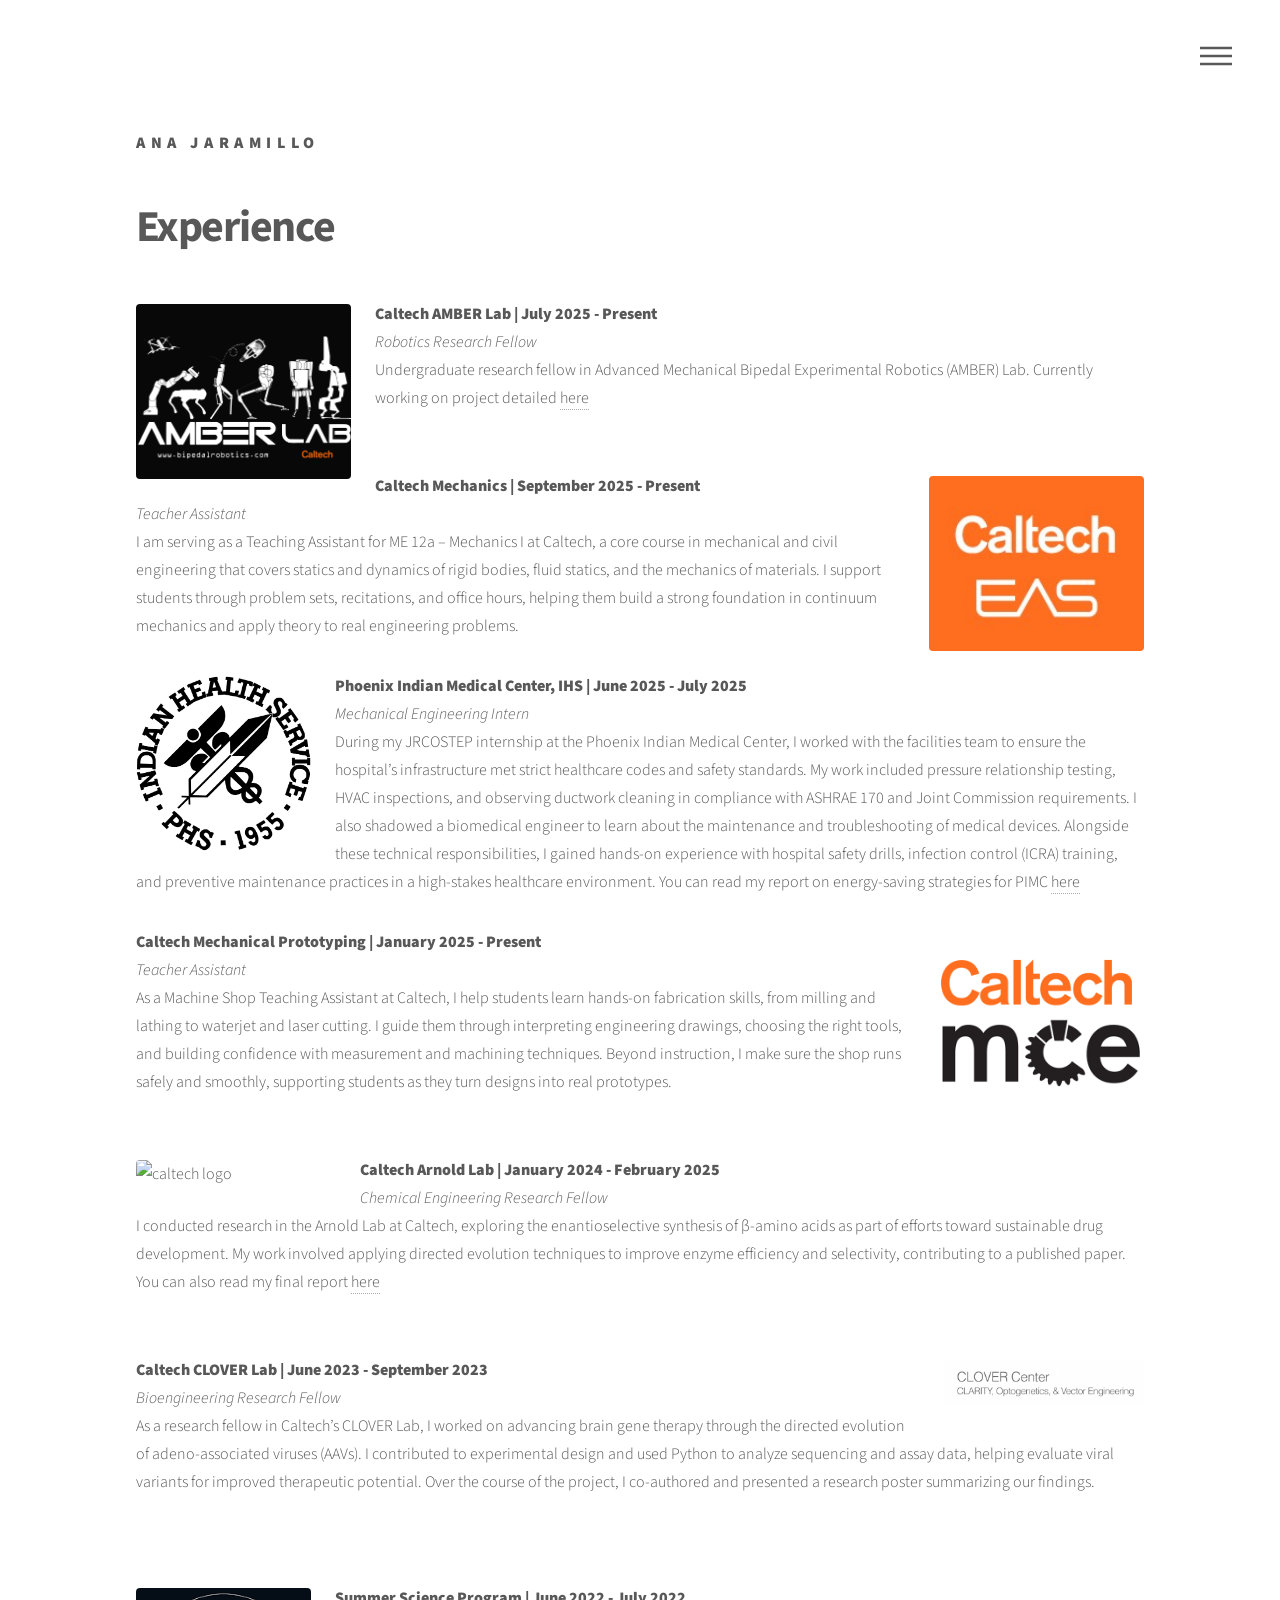
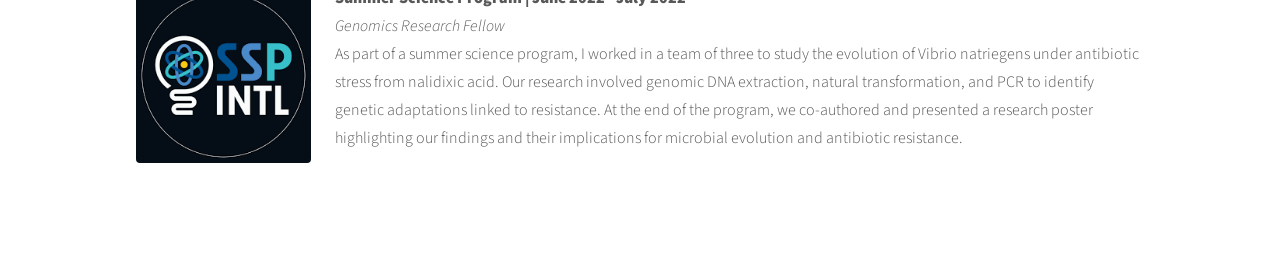
==== commit 78bcdc3f: "09-30 updates" ====
--- a/experience.html
+++ b/experience.html
@@ -22,7 +22,7 @@
 
 							<!-- Logo -->
 								<a href="index.html" class="logo">
-									<span class="symbol"><img src="images/logo.svg" alt="" /></span><span class="title">Ana Jaramillo</span>
+									</span><span class="title">Ana Jaramillo</span>
 								</a>
 
 							<!-- Nav -->
@@ -118,47 +118,7 @@
                         
 					</div>
 
-				<!-- Footer -->
-					<footer id="footer">
-						<div class="inner">
-							<section>
-								<h2>Get in touch</h2>
-								<form method="post" action="#">
-									<div class="fields">
-										<div class="field half">
-											<input type="text" name="name" id="name" placeholder="Name" />
-										</div>
-										<div class="field half">
-											<input type="email" name="email" id="email" placeholder="Email" />
-										</div>
-										<div class="field">
-											<textarea name="message" id="message" placeholder="Message"></textarea>
-										</div>
-									</div>
-									<ul class="actions">
-										<li><input type="submit" value="Send" class="primary" /></li>
-									</ul>
-								</form>
-							</section>
-							<section>
-								<h2>Follow</h2>
-								<ul class="icons">
-									
-									
-									<li><a href="#" class="icon brands style2 fa-instagram"><span class="label">Instagram</span></a></li>
-									
-									<li><a href="#" class="icon brands style2 fa-github"><span class="label">GitHub</span></a></li>
-									
-									<li><a href="#" class="icon solid style2 fa-phone"><span class="label">Phone</span></a></li>
-									<li><a href="#" class="icon solid style2 fa-envelope"><span class="label">Email</span></a></li>
-								</ul>
-							</section>
-							<ul class="copyright">
-								<li>&copy; Untitled. All rights reserved</li><li>Design: <a href="http://html5up.net">HTML5 UP</a></li>
-							</ul>
-						</div>
-					</footer>
-                
+				
 			</div>
 
 		<!-- Scripts -->
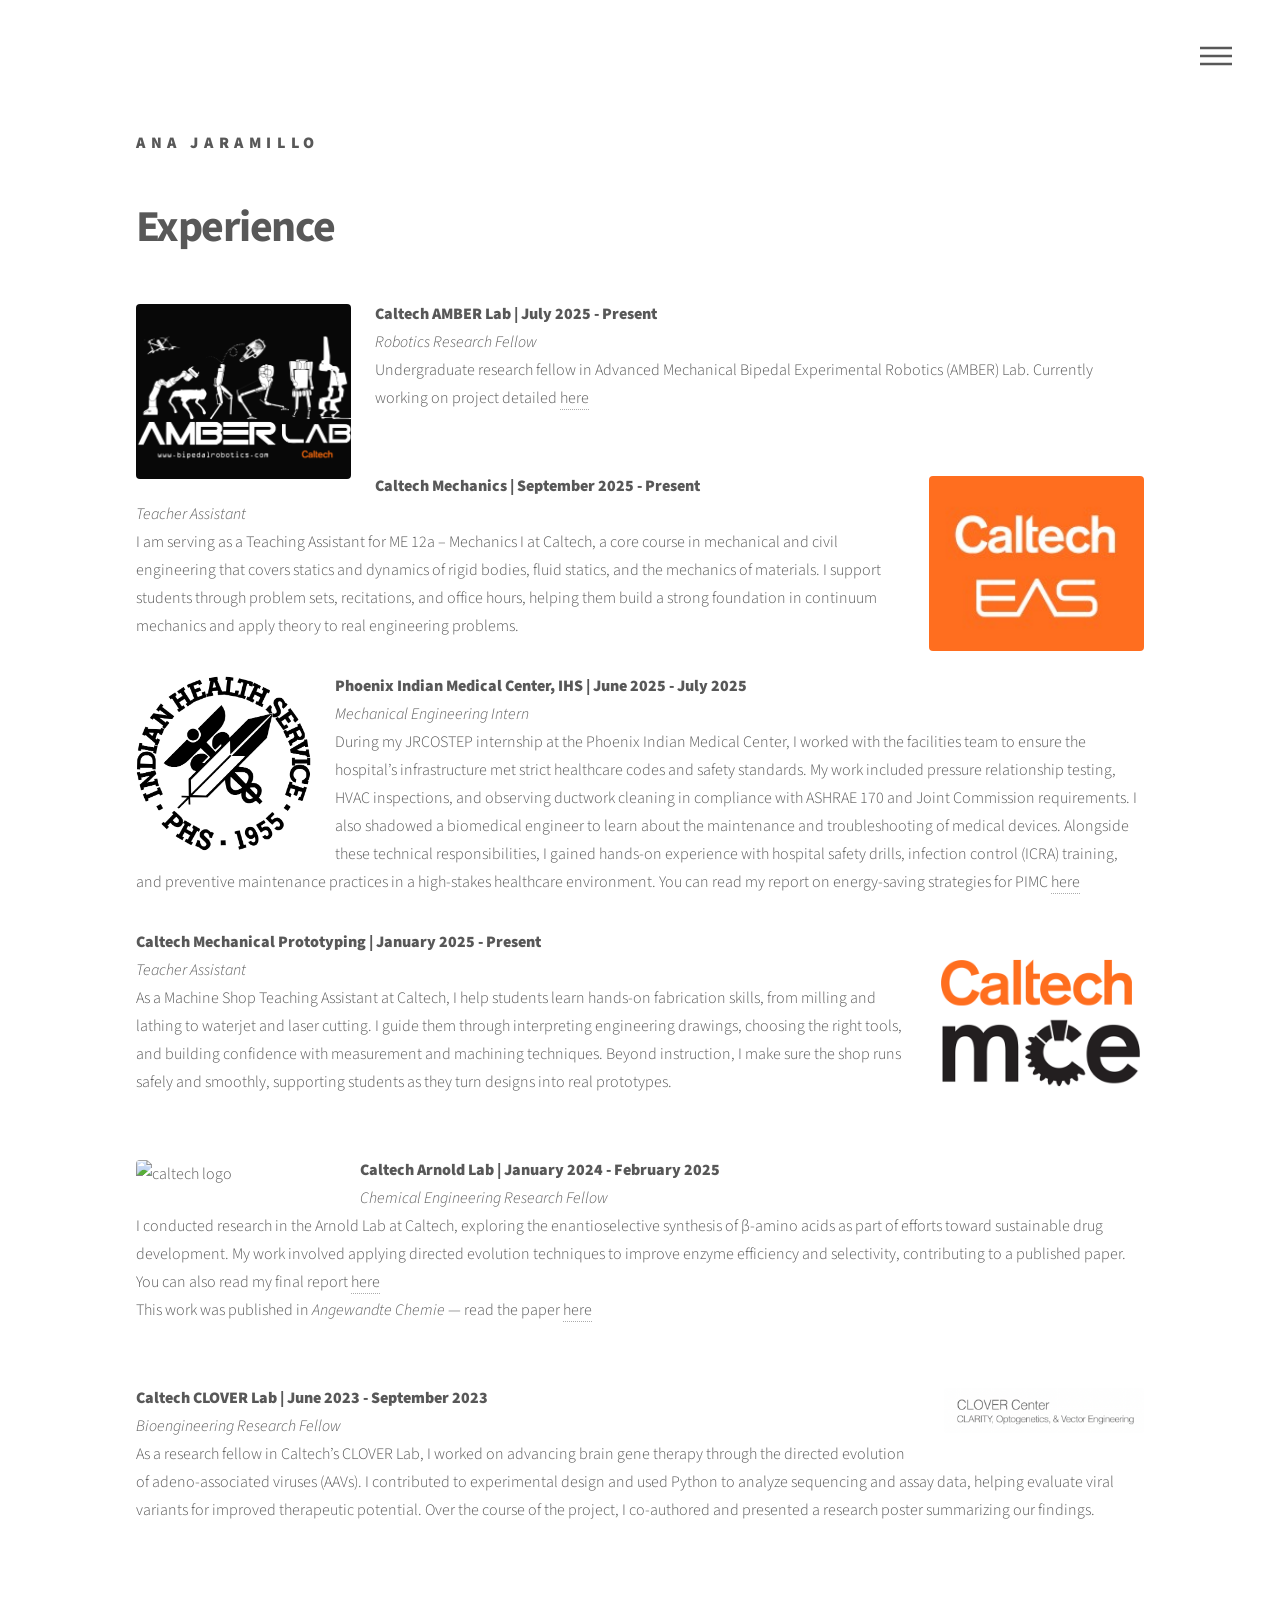
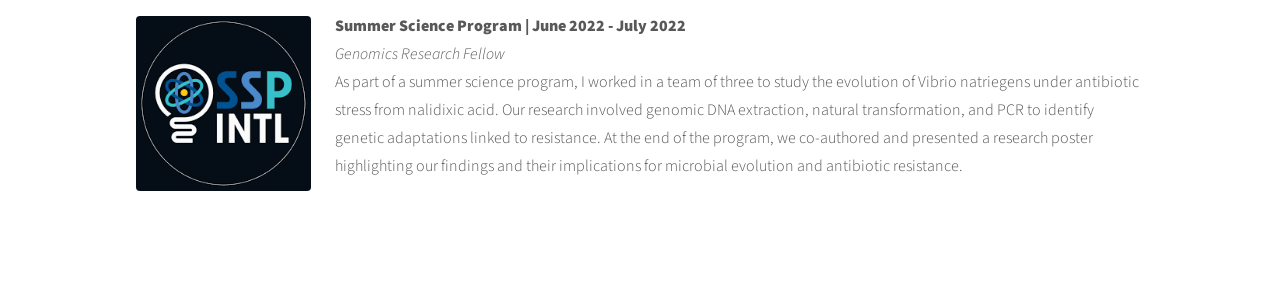
==== commit 51978b14: "Update portfolio with ME72 project" ====
--- a/experience.html
+++ b/experience.html
@@ -90,6 +90,7 @@
                                 <em>Chemical Engineering Research Fellow</em>
                                 <br>I conducted research in the Arnold Lab at Caltech, exploring the enantioselective synthesis of β-amino acids as part of efforts toward sustainable drug development. My work involved applying directed evolution techniques to improve enzyme efficiency and selectivity, contributing to a published paper.
                                 <br>  You can also read my final report <a href="downloads/arnold_report.pdf">here</a>
+                                <br>  This work was published in <em>Angewandte Chemie</em> — read the paper <a href="https://onlinelibrary.wiley.com/doi/10.1002/anie.202525505" target="_blank" rel="noopener noreferrer">here</a>
                                 <br> 
                                 <br> 
                                 
